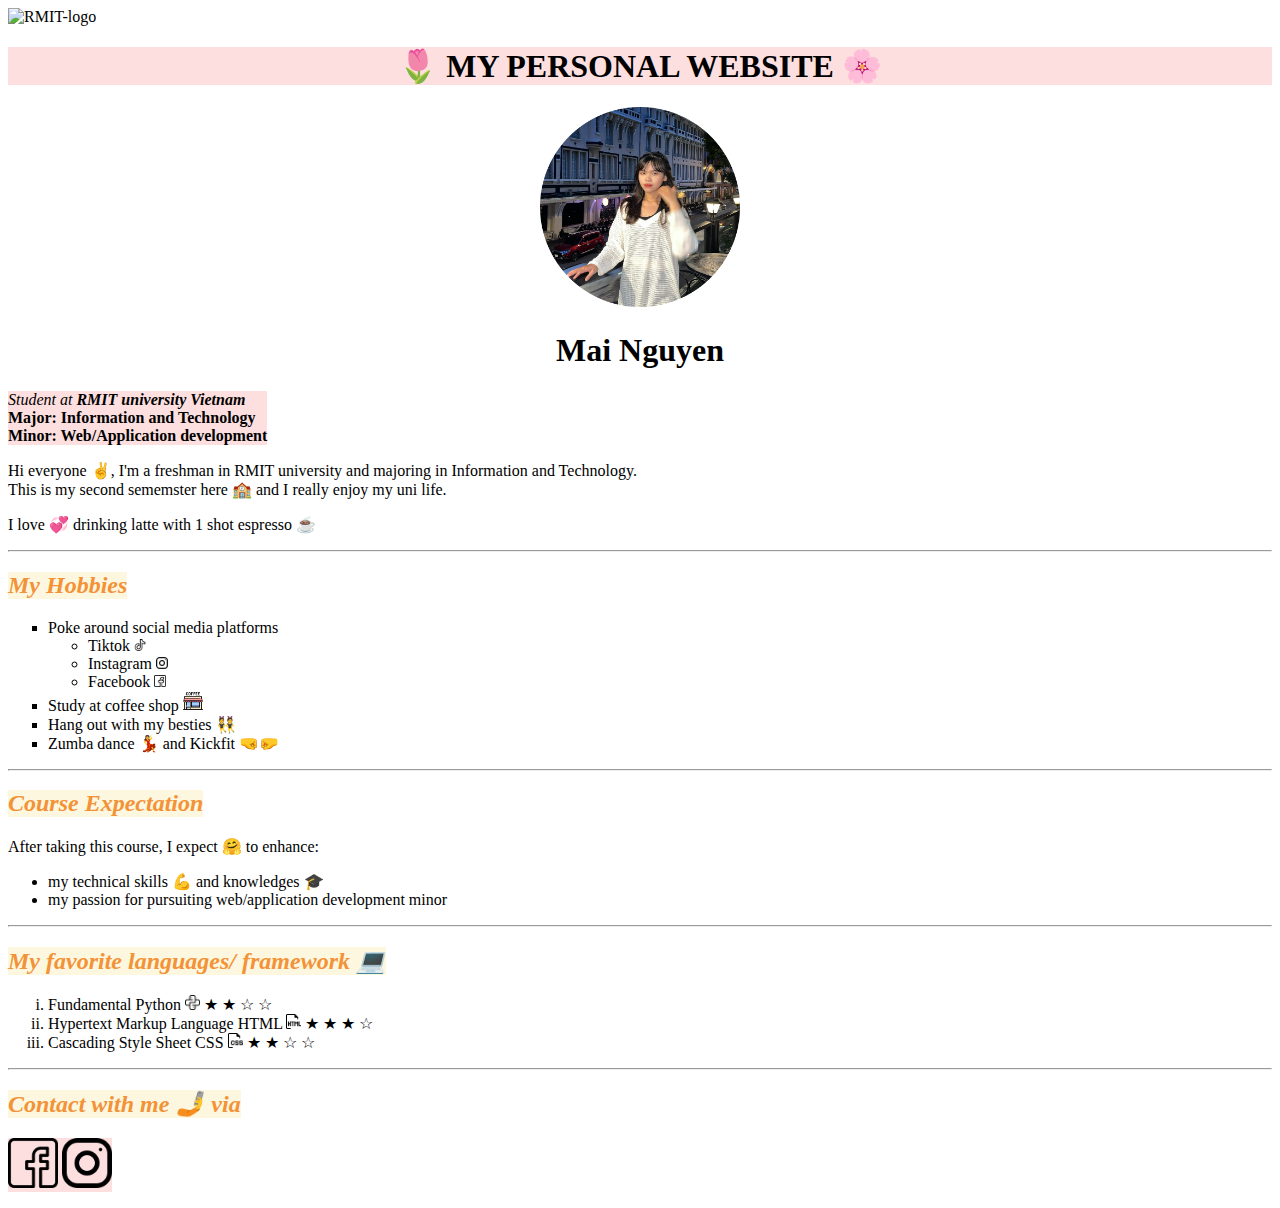
==== index.html @ b7da9e92 "Add files via upload" ====
<!DOCTYPE html>
<html lang="en">
<head>
    <meta charset="UTF-8">
    <title>Mai Resume</title>
</head>
<body>
    <!--This is the first exercise in lecture 1 - MAKE MY OWN PERSONAL WEBSITE UNSING ONLY HTML-->
    <img src="https://upload.wikimedia.org/wikipedia/commons/thumb/5/51/RMIT_University_Logo.svg/1280px-RMIT_University_Logo.svg.png" width="100px" alt="RMIT-logo">
    <h1 style="background-color: #fddfdf;"><center>🌷 MY PERSONAL WEBSITE 🌸</center></h1>
    <p>
    <center><img src="image/profile_ava-modified.png" alt=" Mai profile photo" width="200px"></center>
    </p>
    <h1><center>Mai Nguyen</center></h1>
    <p>
        <p style="background-color: #fddfdf; width: fit-content;"><em>Student at <strong>RMIT university Vietnam</strong></em><br>
            <strong>Major: Information and Technology</strong><br>
            <strong>Minor: Web/Application development</strong>
        </p>

        <p>Hi everyone &#9996, I'm a freshman in RMIT university and majoring in Information and Technology.<br>This is my second sememster here &#127979 and I really enjoy my uni life.</p>
        <p>I love &#128158 drinking latte with 1 shot espresso &#9749</p>
        <hr>
    </p>
    <h2 style="background-color: #fcf7de; width:fit-content; height: fit-content; color:#f39237;"><em>My Hobbies</em></h2>
    <ul type="square">
        <li>Poke around social media platforms
            <ul>
                <li>Tiktok <img src="image/tik-tok.png" width="12px"></li>
                <li>Instagram <img src="image/instagram.png" width="12px"></li>
                <li>Facebook <img src="image/facebook.png" width="12px"></li>
            </ul>
        </li>
        <li>Study at coffee shop <img src="image/coffee-shop.png" width="20px"></li>
        <li>Hang out with my besties &#128111</li>
        <li>Zumba dance &#128131 and Kickfit &#129308&#129307</li>
    </ul>
    <hr>
    <h2 style="background-color: #fcf7de; width:fit-content; height: fit-content; color:#f39237;"><em>Course Expectation</em></h2>
    <p>After taking this course, I expect 🤗 to enhance: 
        <ul type="disc">
            <li>my technical skills 💪 and knowledges 🎓</li>
            <li>my passion for pursuiting web/application development minor</li>
        </ul>
    </p>

    <hr>
    <h2 style="background-color: #fcf7de; width:fit-content; height: fit-content; color:#f39237;"><em>My favorite languages/ framework &#128187</em></h2>
    <ol type="i">
        <li>Fundamental Python <img src="image/python.png" width="15px"> &#9733 &#9733 &#9734 &#9734</li>
        <li>Hypertext Markup Language HTML <img src="image/html.png" width="15px">  &#9733 &#9733 &#9733 &#9734</li>
        <li>Cascading Style Sheet CSS <img src="image/css.png" width="15px"> &#9733 &#9733 &#9734 &#9734</li>
    </ol>
    <hr>
    <h2 style="background-color: #fcf7de; width:fit-content; height: fit-content; color:#f39237;"><em>Contact with me &#129331 via</em></h2>
    <p style="background-color: #fddfdf; width: fit-content; height: fit-content;" >
        <a href="https://www.facebook.com/ThannhMaii.Nguyenn/" target="_blank"> <!--target blank is used to open the URL in a new window-->
        <img src="image/facebook.png" alt="my fb account" width="50px"></a> <!--tag <a> can include tag <img>, reversed case is not available-->
        <a href="https://www.instagram.com/_.nnthmai._/" target="_blank">
            <img src="image/instagram.png" alt="my ig account" width="50px">
        </a>
    </p>
</body>
</html>
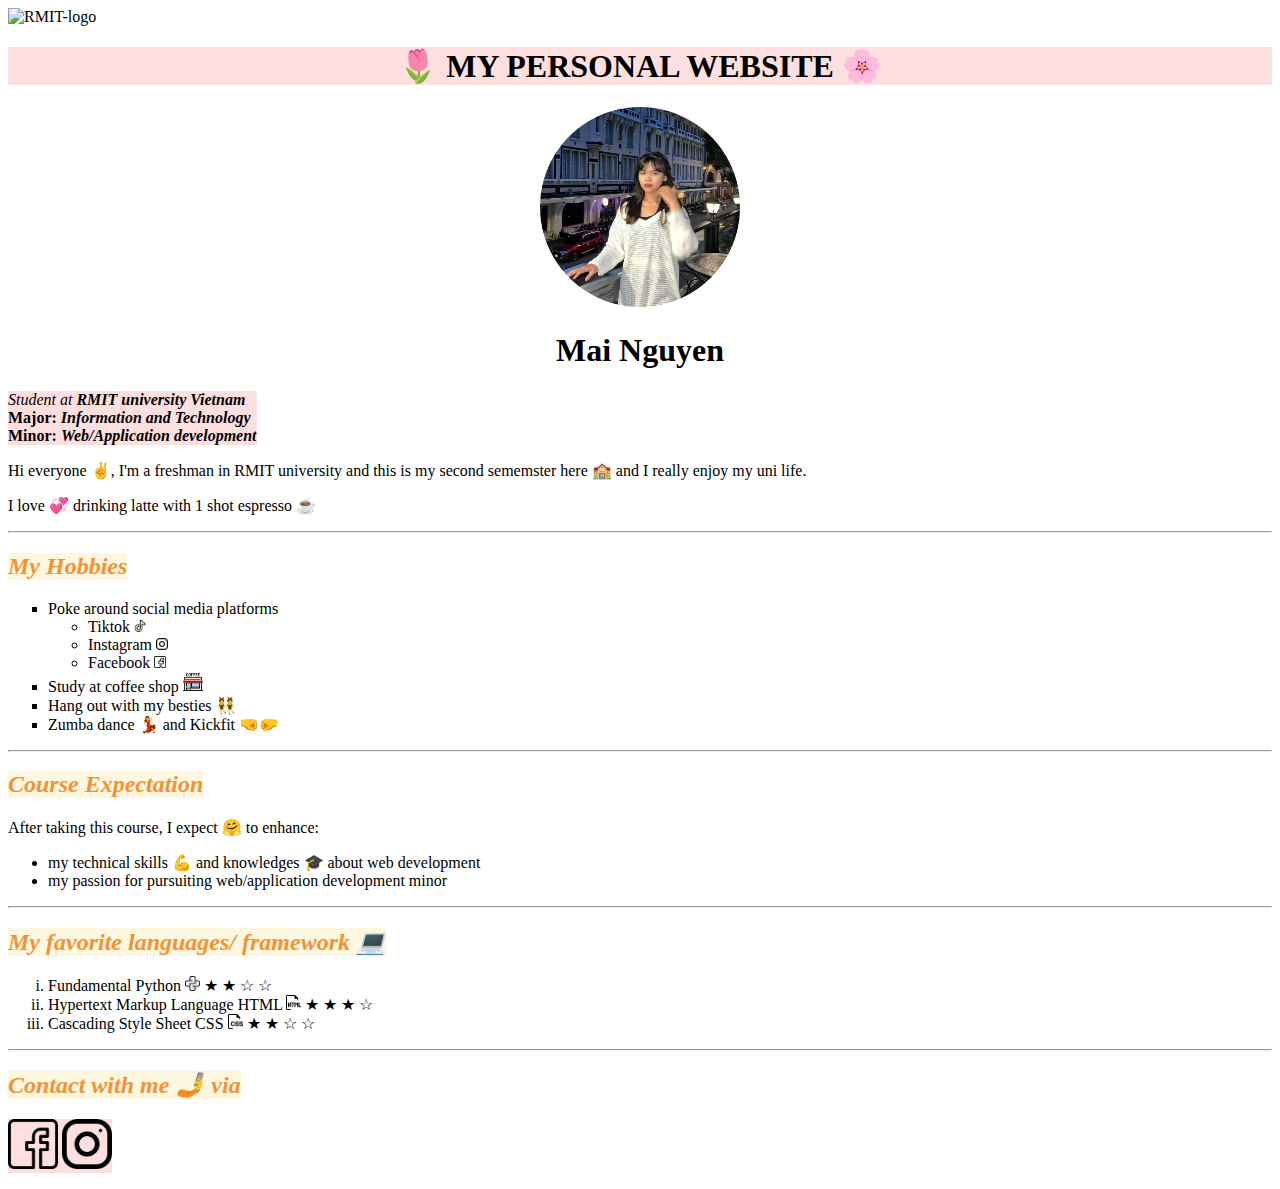
==== commit c4be6c3c: "Mai's changes" ====
--- a/index.html
+++ b/index.html
@@ -13,12 +13,13 @@
     </p>
     <h1><center>Mai Nguyen</center></h1>
     <p>
-        <p style="background-color: #fddfdf; width: fit-content;"><em>Student at <strong>RMIT university Vietnam</strong></em><br>
-            <strong>Major: Information and Technology</strong><br>
-            <strong>Minor: Web/Application development</strong>
+        <p style="background-color: #fddfdf; width: fit-content; height: fit-content;">
+            <em>Student at <strong>RMIT university Vietnam</strong></em><br>
+            <strong>Major: <em>Information and Technology</em></strong><br>
+            <strong>Minor: <em>Web/Application development</em></strong>
         </p>
 
-        <p>Hi everyone &#9996, I'm a freshman in RMIT university and majoring in Information and Technology.<br>This is my second sememster here &#127979 and I really enjoy my uni life.</p>
+        <p>Hi everyone &#9996, I'm a freshman in RMIT university and this is my second sememster here &#127979 and I really enjoy my uni life.</p>
         <p>I love &#128158 drinking latte with 1 shot espresso &#9749</p>
         <hr>
     </p>
@@ -39,7 +40,7 @@
     <h2 style="background-color: #fcf7de; width:fit-content; height: fit-content; color:#f39237;"><em>Course Expectation</em></h2>
     <p>After taking this course, I expect 🤗 to enhance: 
         <ul type="disc">
-            <li>my technical skills 💪 and knowledges 🎓</li>
+            <li>my technical skills 💪 and knowledges 🎓 about web development</li>
             <li>my passion for pursuiting web/application development minor</li>
         </ul>
     </p>
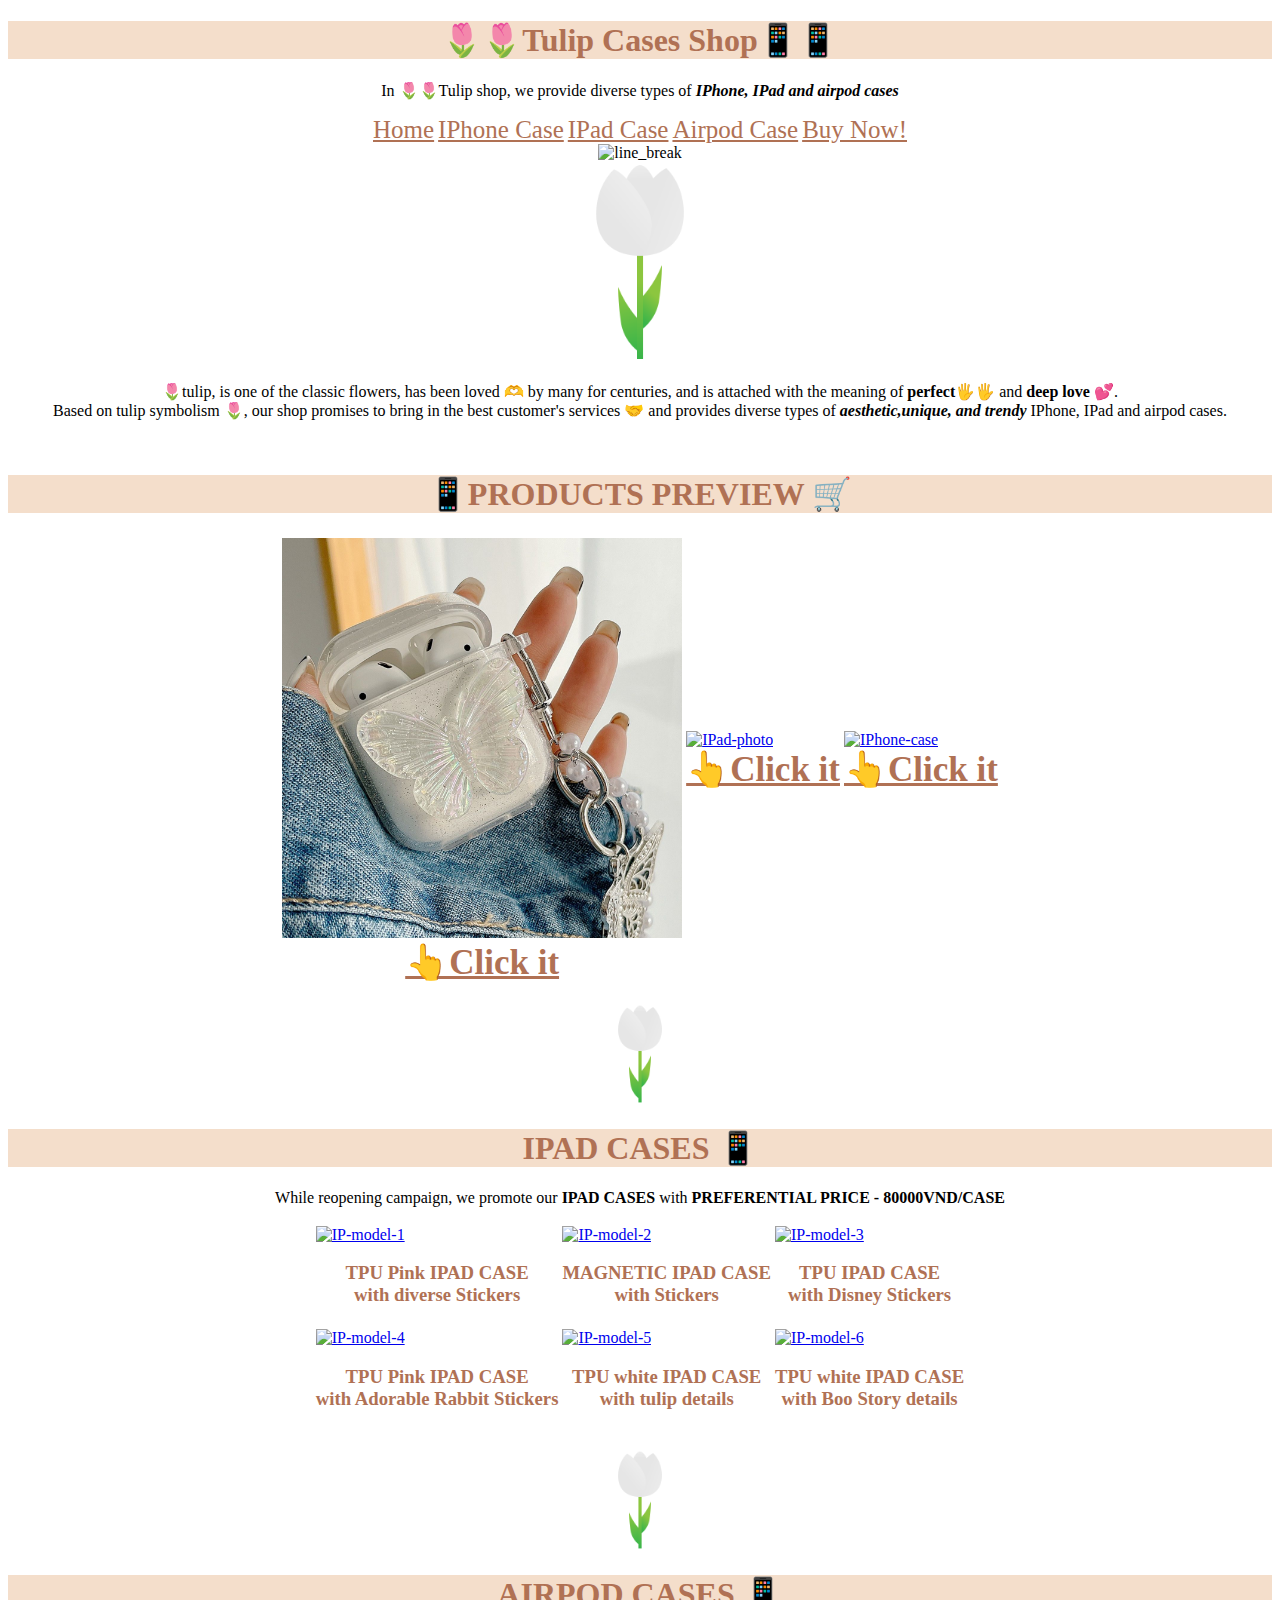
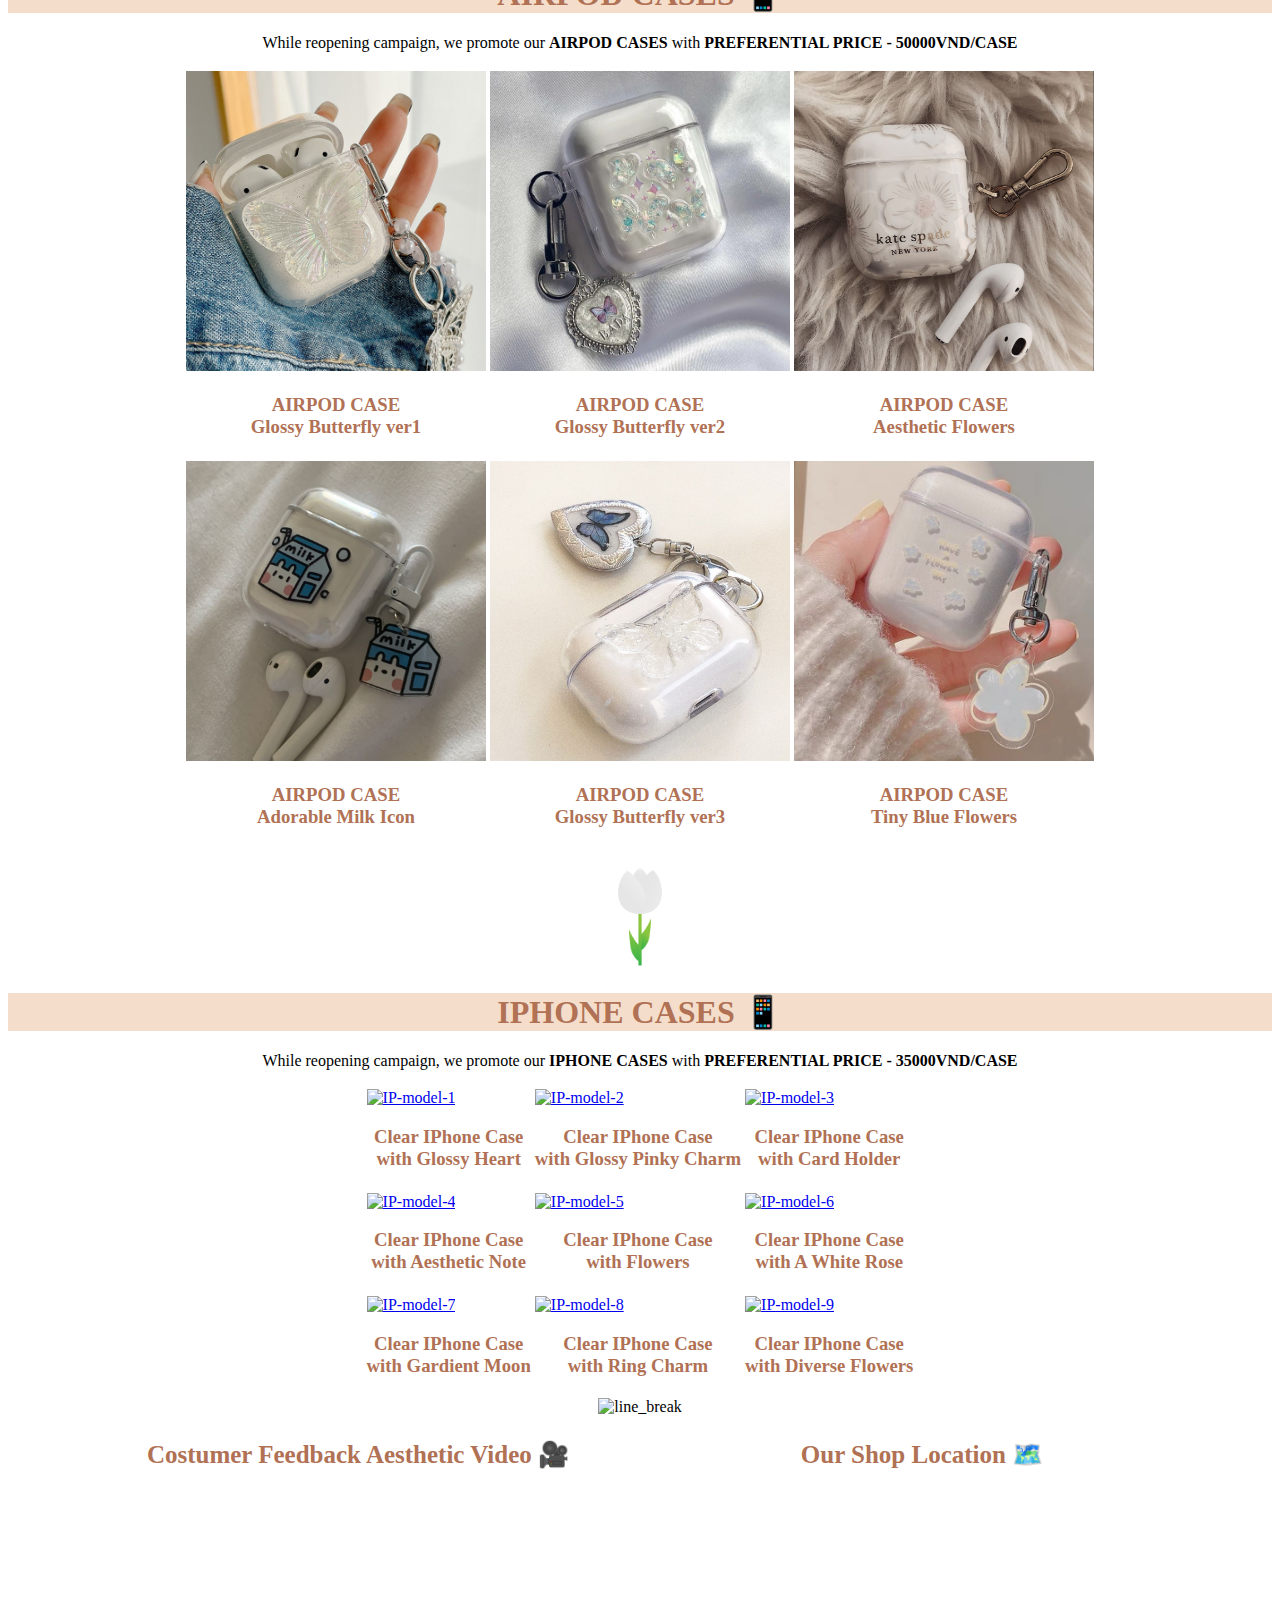
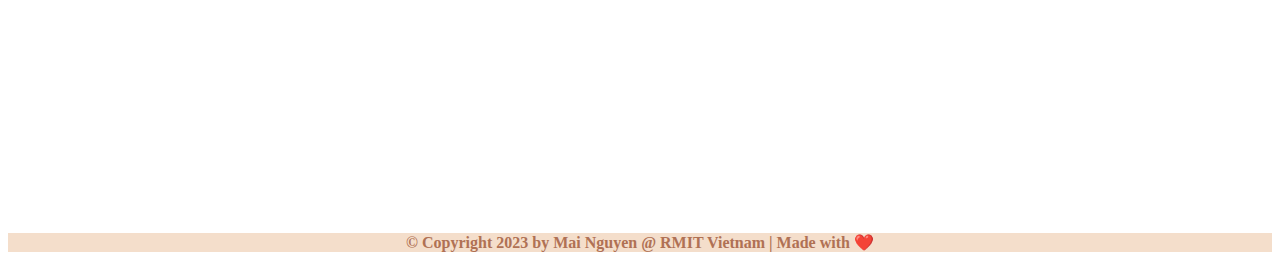
==== commit 575bb4af: "Add files via upload" ====
--- a/index.html
+++ b/index.html
@@ -2,64 +2,428 @@
 <html lang="en">
 <head>
     <meta charset="UTF-8">
-    <title>Mai Resume</title>
+    <title>Tulip Case Shop</title>
+    <!--favicon-->
+    <link rel="icon" href="image/flower (1).png" type="image/png">
 </head>
+<style></style>
+
 <body>
-    <!--This is the first exercise in lecture 1 - MAKE MY OWN PERSONAL WEBSITE UNSING ONLY HTML-->
-    <img src="https://upload.wikimedia.org/wikipedia/commons/thumb/5/51/RMIT_University_Logo.svg/1280px-RMIT_University_Logo.svg.png" width="100px" alt="RMIT-logo">
-    <h1 style="background-color: #fddfdf;"><center>🌷 MY PERSONAL WEBSITE 🌸</center></h1>
+    <!--Exercise 3: Create a Semantic HTML website-->
+    <!--Main header of the homepage -->
+    <center>
+    <header>
+        <h1 style="font-weight: bold; color:#b07154; background-color:	#f4decb; ">🌷🌷Tulip Cases Shop📱📱 </h1>
+        <p> <center>In 🌷🌷Tulip shop, we provide diverse types of <em><strong>IPhone, IPad and airpod cases</strong></em></center><p>
+    </header>
+        <!--The homepage navigation bar-->
+    <nav>
+        <div>
+            <a href="index.html"        style="font-size: 25px; color: #b07154">Home</a>
+            <a href="#IPhone case-list" style="font-size: 25px; color: #b07154">IPhone Case</a>
+            <a href="#ipad case-list"   style="font-size: 25px; color: #b07154">IPad Case</a>
+            <a href="#airpod case-list" style="font-size: 25px; color: #b07154">Airpod Case</a>
+            <a href="#item-list"        style="font-size: 25px; color: #b07154">Buy Now!</a>
+        </div>
+    </nav>
+    <img src="https://cdn130.picsart.com/287810808007211.png" alt="line_break" width="100px">
+    <section>
+        <img class="logo" src="image/flower (1).png" alt="logo-image" width="200px">
+    </section>
     <p>
-    <center><img src="image/profile_ava-modified.png" alt=" Mai profile photo" width="200px"></center>
+        🌷tulip, is one of the classic flowers, has been loved 🫶 by many for centuries, and is attached with the meaning of <strong>perfect🖐🖐</strong> and <strong>deep love 💕</strong>. <br>Based on tulip symbolism 🌷, our shop promises to bring in the best customer's services 🤝 and provides diverse types of <strong><em>aesthetic,unique, and trendy</em></strong> IPhone, IPad and airpod cases. 
     </p>
-    <h1><center>Mai Nguyen</center></h1>
-    <p>
-        <p style="background-color: #fddfdf; width: fit-content; height: fit-content;">
-            <em>Student at <strong>RMIT university Vietnam</strong></em><br>
-            <strong>Major: <em>Information and Technology</em></strong><br>
-            <strong>Minor: <em>Web/Application development</em></strong>
-        </p>
+    </section>
+    <br>
+    <!--Main Body Section-->
+    <main>
+        <!--First section-->
+        <section>
+            <h1 style="font-weight: bold; color:#b07154; background-color:	#f4decb;">📱PRODUCTS PREVIEW 🛒 </h1>
+            <div>
+                <table id="item-list">
+                    <div>
+                        <tbody>
+                            <tr>
+                                <td>
+                                    <div>
+                                        <a href="#airpod case-list">
+                                        <img src="image/ap1.jpg" alt="airpod-photo" width="400px" height="400px" style="object-fit: cover;">
+                                        </a>
+                                    </div>
+                                    <div>
+                                        <center>
+                                            <strong><a href="#airpod case-list" style="font-size: 35px; color: #b07154"> 👆Click it </a></strong>
+                                            
+                                        </center>
+                                    </div>
+                                </td>
+                                <td>
+                                    <div>
+                                        <a href="#ipad case-list">
+                                            <img src="image/IPad1.jpg" alt="IPad-photo" width="400px" height="400px" style="object-fit: cover;">
+                                        </a>
+                                    </div>
+                                    <div>
+                                        <center>
+                                            <strong><a href="#ipad case-list" style="font-size: 35px; color: #b07154"> 👆Click it </a></strong>
+                                        </center>
+                                    </div>
+                                </td>
+                                <td>
+                                    <div>
+                                        <a href="#IPhone case-list">
+                                            <img src="image/IP1.jpg" alt="IPhone-case" width="400px" height="400px" style="object-fit: cover;">
+                                        </a>
+                                    </div>
+                                    <div>
+                                        <center>
+                                            <strong><a href="#IPhone case-list" style="font-size: 35px; color: #b07154"> 👆Click it </a></strong>
+                                        </center>
+                                    </div>                                      
+                                </td>
+                            </tr>
+                        </tbody>
+                    </div>                        
+                </table>
+            </div>
+        </section>
+        <br>
+        <img class="logo" src="image/flower (1).png" alt="logo-image" width="100px">
+        <br>
+        <section>
+            <h1 style="font-weight: bold; color:#b07154; background-color:	#f4decb;"> IPAD CASES 📱 </h1>
+            <p>While reopening campaign, we promote our <strong>IPAD CASES</strong> with <strong>PREFERENTIAL PRICE - 80000VND/CASE</strong></p>
+            <div>
+                <table id="ipad case-list">
+                    <tbody>
+                        <tr>
+                            <td>
+                                <div>
+                                    <a href="buynow.html" target="_blank">
+                                        <img src="image/IPad1.jpg" alt="IP-model-1" width="300px" height="300px" style="object-fit: cover;">
+                                    </a>
+                                </div>
+                                <div>
+                                    <center>
+                                        <h3 style="color:#b07154 ;">TPU Pink IPAD CASE<br>with diverse Stickers</h3>
+                                    </center>
+                                </div>
+                            </td>
+                            <td>
+                                <div>
+                                    <a href="buynow.html" target="_blank">
+                                        <img src="image/IPad2.jpg" alt="IP-model-2" width="300px" height="300px" style="object-fit: cover;">
+                                    </a>
+                                </div>
+                                <div>
+                                    <center>
+                                        <h3 style="color:#b07154 ;">MAGNETIC IPAD CASE<br>with Stickers</h3>
+                                    </center>
+                                </div>
+                            </td>
+                            <td>
+                                <div>
+                                    <a href="buynow.html" target="_blank">
+                                        <img src="image/IPad3.jpg" alt="IP-model-3" width="300px" height="300px" style="object-fit: cover;">
+                                    </a>
+                                </div>
+                                <div>
+                                    <center>
+                                        <h3 style="color:#b07154 ;">TPU IPAD CASE<br>with Disney Stickers</h3>
+                                    </center>
+                                </div>
+                            </td>
+                        </tr>
+                        <tr>
+                            <td>
+                                <div>
+                                    <a href="buynow.html" target="_blank">
+                                        <img src="image/IPad4.jpg" alt="IP-model-4" width="300px" height="300px" style="object-fit: cover;">
+                                    </a>
+                                </div>
+                                <div>
+                                    <center>
+                                        <h3 style="color:#b07154 ;">TPU Pink IPAD CASE<br>with Adorable Rabbit Stickers</h3>
+                                    </center>
+                                </div>
+                            </td>
+                            <td>
+                                <div>
+                                    <a href="buynow.html" target="_blank">
+                                        <img src="image/IPad5.jpg" alt="IP-model-5" width="300px" height="300px" style="object-fit: cover;">
+                                    </a>
+                                </div>
+                                <div>
+                                    <center>
+                                        <h3 style="color:#b07154 ;">TPU white IPAD CASE<br>with tulip details</h3>
+                                    </center>
+                                </div>
+                            </td>
+                            <td>
+                                <div>
+                                    <a href="buynow.html" target="_blank">
+                                        <img src="image/IPad6.jpg" alt="IP-model-6" width="300px" height="300px" style="object-fit: cover;">
+                                    </a>
+                                </div>
+                                <div>
+                                    <center>
+                                        <h3 style="color:#b07154 ;">TPU white IPAD CASE<br>with Boo Story details</h3>
+                                    </center>
+                                </div>
+                            </td>
+                        </tr>
+                </table>
+            </div>
+        </section>
+        <br>
+        <img class="logo" src="image/flower (1).png" alt="logo-image" width="100px">
+        <br>
+        <section>
+            <h1 style="font-weight: bold; color:#b07154; background-color:	#f4decb;"> AIRPOD CASES 📱 </h1>
+            <p>While reopening campaign, we promote our <strong>AIRPOD CASES</strong> with <strong>PREFERENTIAL PRICE - 50000VND/CASE</strong></p>
+            <div>
+                <table id="airpod case-list">
+                    <tbody>
+                        <tr>
+                            <td>
+                                <div>
+                                    <a href="buynow.html" target="_blank">
+                                        <img src="image/ap1.jpg" alt="ap-model-1" width="300px" height="300px" style="object-fit: cover;">
+                                    </a>
+                                </div>
+                                <div>
+                                    <center>
+                                        <h3 style="color:#b07154 ;">AIRPOD CASE<br>Glossy Butterfly ver1</h3>
+                                    </center>
+                                </div>
+                            </td>
+                            <td>
+                                <div>
+                                    <a href="buynow.html" target="_blank">
+                                        <img src="image/ap7.jpg" alt="ap-model-2" width="300px" height="300px" style="object-fit: cover;">
+                                    </a>
+                                </div>
+                                <div>
+                                    <center>
+                                        <h3 style="color:#b07154 ;">AIRPOD CASE<br>Glossy Butterfly ver2</h3>
+                                    </center>
+                                </div>
+                            </td>
+                            <td>
+                                <div>
+                                    <a href="buynow.html" target="_blank">
+                                        <img src="image/ap3.jpg" alt="ap-model-3" width="300px" height="300px" style="object-fit: cover;">
+                                    </a>
+                                </div>
+                                <div>
+                                    <center>
+                                        <h3 style="color:#b07154 ;">AIRPOD CASE<br>Aesthetic Flowers</h3>
+                                    </center>
+                                </div>
+                            </td>
+                        </tr>
+                        <tr>
+                            <td>
+                                <div>
+                                    <a href="buynow.html" target="_blank">
+                                        <img src="image/ap4.jpg" alt="ap-model-4" width="300px" height="300px" style="object-fit: cover;">
+                                    </a>
+                                </div>
+                                <div>
+                                    <center>
+                                        <h3 style="color:#b07154 ;">AIRPOD CASE<br> Adorable Milk Icon</h3>
+                                    </center>
+                                </div>
+                            </td>
+                            <td>
+                                <div>
+                                    <a href="buynow.html" target="_blank">
+                                        <img src="image/ap5.jpg" alt="ap-model-5" width="300px" height="300px" style="object-fit: cover;">
+                                    </a>
+                                </div>
+                                <div>
+                                    <center>
+                                        <h3 style="color:#b07154 ;">AIRPOD CASE<br>Glossy Butterfly ver3</h3>
+                                    </center>
+                                </div>
+                            </td>
+                            <td>
+                                <div>
+                                    <a href="buynow.html" target="_blank">
+                                        <img src="image/ap6.jpg" alt="ap-model-6" width="300px" height="300px" style="object-fit: cover;">
+                                    </a>
+                                </div>
+                                <div>
+                                    <center>
+                                        <h3 style="color:#b07154 ;">AIRPOD CASE<br>Tiny Blue Flowers</h3>
+                                    </center>
+                                </div>
+                            </td>
+                        </tr>
+                </table>
+            </div>
+        </section>
+        <br>
+        <img class="logo" src="image/flower (1).png" alt="logo-image" width="100px">
+        <br>
+        <section>
+            <h1 style="font-weight: bold; color:#b07154; background-color:	#f4decb;"> IPHONE CASES 📱 </h1>
+            <p>While reopening campaign, we promote our <strong>IPHONE CASES</strong> with <strong>PREFERENTIAL PRICE - 35000VND/CASE</strong></p>
+            <div>
+                <table id="IPhone case-list">
+                    <tbody>
+                        <tr>
+                            <td>
+                                <div>
+                                    <a href="buynow.html" target="_blank">
+                                        <img src="image/IP1.jpg" alt="IP-model-1" width="300px" height="300px" style="object-fit: cover;">
+                                    </a>
+                                </div>
+                                <div>
+                                    <center>
+                                        <h3 style="color:#b07154 ;">Clear IPhone Case <br>with Glossy Heart</h3>
+                                    </center>
+                                </div>
+                            </td>
+                            <td>
+                                <div>
+                                    <a href="buynow.html" target="_blank">
+                                        <img src="image/IP2.jpg" alt="IP-model-2" width="300px" height="300px" style="object-fit: cover;">
+                                    </a>
+                                </div>
+                                <div>
+                                    <center>
+                                        <h3 style="color:#b07154 ;">Clear IPhone Case <br>with Glossy Pinky Charm</h3>
+                                    </center>
+                                </div>
+                            </td>
+                            <td>
+                                <div>
+                                    <a href="buynow.html" target="_blank">
+                                        <img src="image/IP3.jpg" alt="IP-model-3" width="300px" height="300px" style="object-fit: cover;">
+                                    </a>
+                                </div>
+                                <div>
+                                    <center>
+                                        <h3 style="color:#b07154 ;">Clear IPhone Case <br>with Card Holder</h3>
+                                    </center>
+                                </div>
+                            </td>
+                        </tr>
+                        <tr>
+                            <td>
+                                <div>
+                                    <a href="buynow.html" target="_blank">
+                                        <img src="image/IP4.jpg" alt="IP-model-4" width="300px" height="300px" style="object-fit: cover;">
+                                    </a>
+                                </div>
+                                <div>
+                                    <center>
+                                        <h3 style="color:#b07154 ;">Clear IPhone Case <br>with Aesthetic Note</h3>
+                                    </center>
+                                </div>
+                            </td>
+                            <td>
+                                <div>
+                                    <a href="buynow.html" target="_blank">
+                                        <img src="image/IP5.jpg" alt="IP-model-5" width="300px" height="300px" style="object-fit: cover;">
+                                    </a>
+                                </div>
+                                <div>
+                                    <center>
+                                        <h3 style="color:#b07154 ;">Clear IPhone Case <br>with Flowers</h3>
+                                    </center>
+                                </div>
+                            </td>
+                            <td>
+                                <div>
+                                    <a href="buynow.html" target="_blank">
+                                        <img src="image/IP6.jpg" alt="IP-model-6" width="300px" height="300px" style="object-fit: cover;">
+                                    </a>
+                                </div>
+                                <div>
+                                    <center>
+                                        <h3 style="color:#b07154 ;">Clear IPhone Case <br>with A White Rose</h3>
+                                    </center>
+                                </div>
+                            </td>
+                        </tr>
+                        <tr>
+                            <td>
+                                <div>
+                                    <a href="buynow.html" target="_blank">
+                                        <img src="image/IP7.jpg" alt="IP-model-7" width="300px" height="300px" style="object-fit: cover;">
+                                    </a>
+                                </div>
+                                <div>
+                                    <center>
+                                        <h3 style="color:#b07154 ;">Clear IPhone Case <br>with Gardient Moon</h3>
+                                    </center>
+                                </div>
+                            </td>
+                            <td>
+                                <div>
+                                    <a href="buynow.html" target="_blank">
+                                        <img src="image/IP8.jpg" alt="IP-model-8" width="300px" height="300px" style="object-fit: cover;">
+                                    </a>
+                                </div>
+                                <div>
+                                    <center>
+                                        <h3 style="color:#b07154 ;">Clear IPhone Case <br>with Ring Charm</h3>
+                                    </center>
+                                </div>
+                            </td>
+                            <td>
+                                <div>
+                                    <a href="buynow.html" target="_blank">
+                                        <img src="image/IP9.jpg" alt="IP-model-9" width="300px" height="300px" style="object-fit: cover;">
+                                    </a>
+                                </div>
+                                <div>
+                                    <center>
+                                        <h3 style="color:#b07154 ;">Clear IPhone Case <br>with Diverse Flowers</h3>
+                                    </center>
+                                </div>
+                            </td>
+                        </tr>
+                    </tbody>
+                </table>
+            </div>
+        </section>
+        <img src="https://cdn130.picsart.com/287810808007211.png" alt="line_break" width="100px">
+        <!--Second Body Section-->
+        <section>
+            <div>
+                <table>
+                    <tbody>
+                        <div>
+                            <tr>
+                                <td>
+                                    <center>
+                                        <h2 style="font-size: 25px; color: #b07154">Costumer Feedback Aesthetic Video 🎥</h2>
+                                        <iframe width="560" height="315" src="https://www.youtube.com/embed/tsqFG_S0qhc" title="YouTube video player" frameborder="0" allow="accelerometer; autoplay; clIPboard-write; encrypted-media; gyroscope; picture-in-picture; web-share" allowfullscreen></iframe>
+                                    </center>
+                                </td>
+                                <td>
+                                    <center>
+                                        <h2 style="font-size: 25px; color: #b07154">Our Shop Location 🗺️</h2>
+                                        <iframe src="https://www.google.com/maps/embed?pb=!1m18!1m12!1m3!1d3920.071655341023!2d106.69357801480852!3d10.728956763001875!2m3!1f0!2f0!3f0!3m2!1i1024!2i768!4f13.1!3m3!1m2!1s0x31752fbea5fe3db1%3A0xfae94aca5709003f!2sRMIT%20University%20Vietnam%20-%20Saigon%20South%20campus!5e0!3m2!1sen!2s!4v1678952118087!5m2!1sen!2s" width="560" height="315" style="border:0;" allowfullscreen="" loading="lazy" referrerpolicy="no-referrer-when-downgrade"></iframe>
+                                    </center>
+                                </td>
+                            </tr>
+                        </div>
+                    </tbody>
+                </table>
+            </div>
+        </section>
+    </main>
+    <!--Footer area-->
+    <footer>
+        <h4 style="font-weight: bold; color:#b07154; background-color:	#f4decb;">© Copyright 2023 by Mai Nguyen @ RMIT Vietnam | Made with ❤️</h4>
+    </footer>
+    </center>
 
-        <p>Hi everyone &#9996, I'm a freshman in RMIT university and this is my second sememster here &#127979 and I really enjoy my uni life.</p>
-        <p>I love &#128158 drinking latte with 1 shot espresso &#9749</p>
-        <hr>
-    </p>
-    <h2 style="background-color: #fcf7de; width:fit-content; height: fit-content; color:#f39237;"><em>My Hobbies</em></h2>
-    <ul type="square">
-        <li>Poke around social media platforms
-            <ul>
-                <li>Tiktok <img src="image/tik-tok.png" width="12px"></li>
-                <li>Instagram <img src="image/instagram.png" width="12px"></li>
-                <li>Facebook <img src="image/facebook.png" width="12px"></li>
-            </ul>
-        </li>
-        <li>Study at coffee shop <img src="image/coffee-shop.png" width="20px"></li>
-        <li>Hang out with my besties &#128111</li>
-        <li>Zumba dance &#128131 and Kickfit &#129308&#129307</li>
-    </ul>
-    <hr>
-    <h2 style="background-color: #fcf7de; width:fit-content; height: fit-content; color:#f39237;"><em>Course Expectation</em></h2>
-    <p>After taking this course, I expect 🤗 to enhance: 
-        <ul type="disc">
-            <li>my technical skills 💪 and knowledges 🎓 about web development</li>
-            <li>my passion for pursuiting web/application development minor</li>
-        </ul>
-    </p>
 
-    <hr>
-    <h2 style="background-color: #fcf7de; width:fit-content; height: fit-content; color:#f39237;"><em>My favorite languages/ framework &#128187</em></h2>
-    <ol type="i">
-        <li>Fundamental Python <img src="image/python.png" width="15px"> &#9733 &#9733 &#9734 &#9734</li>
-        <li>Hypertext Markup Language HTML <img src="image/html.png" width="15px">  &#9733 &#9733 &#9733 &#9734</li>
-        <li>Cascading Style Sheet CSS <img src="image/css.png" width="15px"> &#9733 &#9733 &#9734 &#9734</li>
-    </ol>
-    <hr>
-    <h2 style="background-color: #fcf7de; width:fit-content; height: fit-content; color:#f39237;"><em>Contact with me &#129331 via</em></h2>
-    <p style="background-color: #fddfdf; width: fit-content; height: fit-content;" >
-        <a href="https://www.facebook.com/ThannhMaii.Nguyenn/" target="_blank"> <!--target blank is used to open the URL in a new window-->
-        <img src="image/facebook.png" alt="my fb account" width="50px"></a> <!--tag <a> can include tag <img>, reversed case is not available-->
-        <a href="https://www.instagram.com/_.nnthmai._/" target="_blank">
-            <img src="image/instagram.png" alt="my ig account" width="50px">
-        </a>
-    </p>
 </body>
 </html>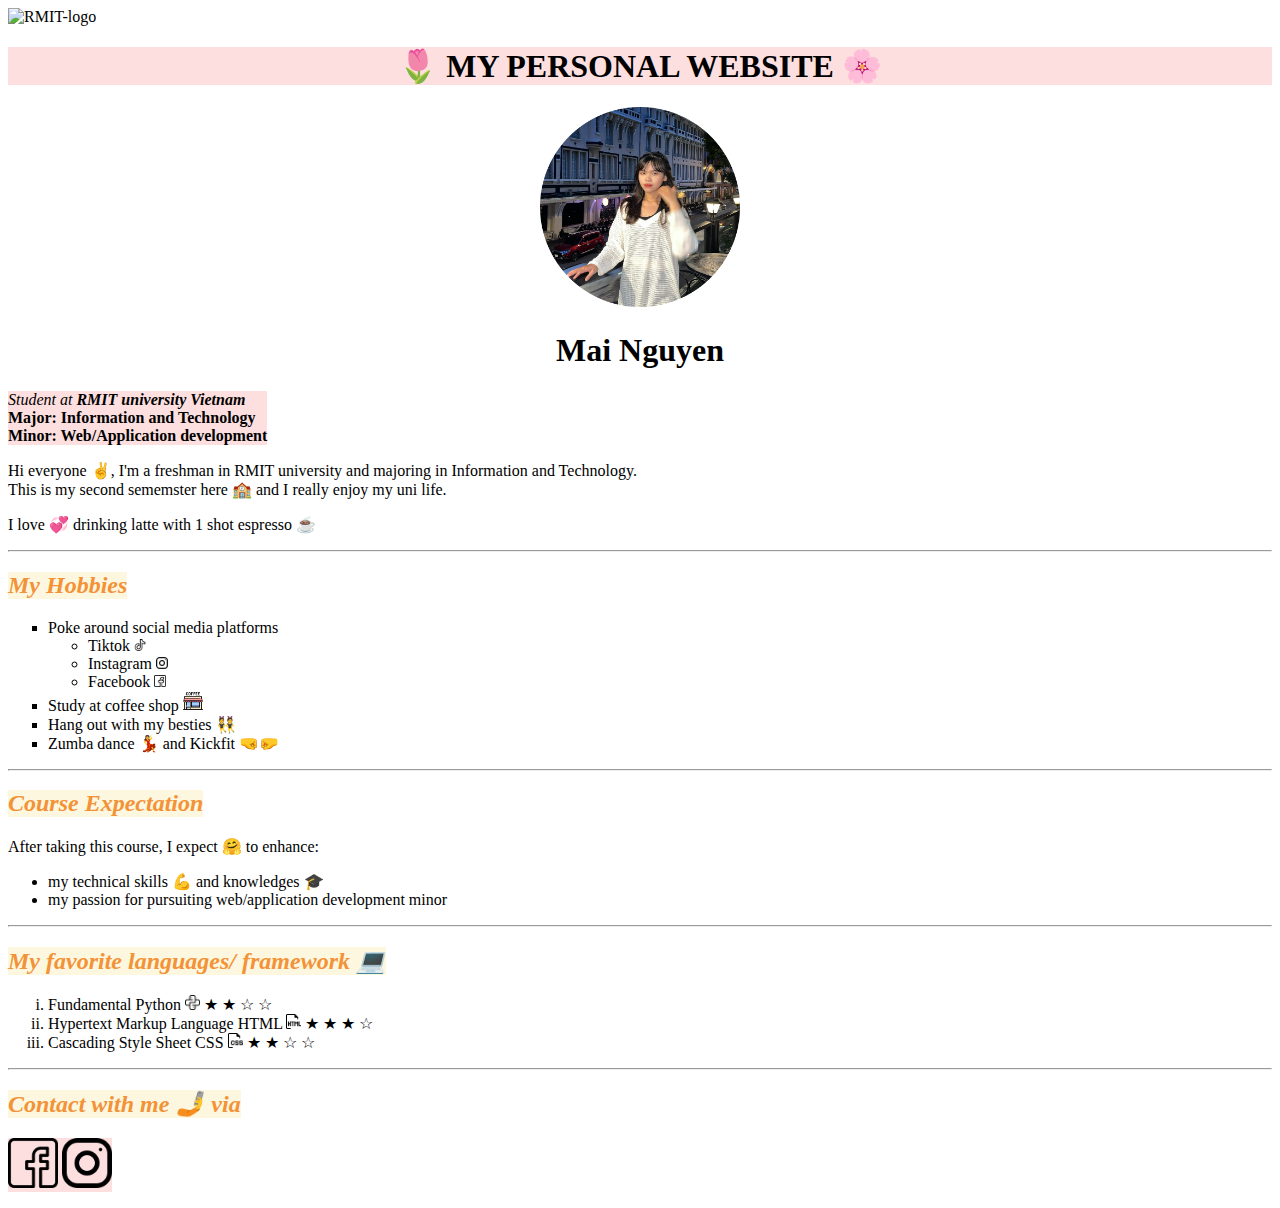
==== commit 1b2c3f7a: "Add files via upload" ====
--- a/index.html
+++ b/index.html
@@ -2,428 +2,63 @@
 <html lang="en">
 <head>
     <meta charset="UTF-8">
-    <title>Tulip Case Shop</title>
-    <!--favicon-->
-    <link rel="icon" href="image/flower (1).png" type="image/png">
+    <title>Mai Resume</title>
 </head>
-<style></style>
+<body>
+    <!--This is the first exercise in lecture 1 - MAKE MY OWN PERSONAL WEBSITE UNSING ONLY HTML-->
+    <img src="https://upload.wikimedia.org/wikipedia/commons/thumb/5/51/RMIT_University_Logo.svg/1280px-RMIT_University_Logo.svg.png" width="100px" alt="RMIT-logo">
+    <h1 style="background-color: #fddfdf;"><center>🌷 MY PERSONAL WEBSITE 🌸</center></h1>
+    <p>
+    <center><img src="image/profile_ava-modified.png" alt=" Mai profile photo" width="200px"></center>
+    </p>
+    <h1><center>Mai Nguyen</center></h1>
+    <p>
+        <p style="background-color: #fddfdf; width: fit-content;"><em>Student at <strong>RMIT university Vietnam</strong></em><br>
+            <strong>Major: Information and Technology</strong><br>
+            <strong>Minor: Web/Application development</strong>
+        </p>
 
-<body>
-    <!--Exercise 3: Create a Semantic HTML website-->
-    <!--Main header of the homepage -->
-    <center>
-    <header>
-        <h1 style="font-weight: bold; color:#b07154; background-color:	#f4decb; ">🌷🌷Tulip Cases Shop📱📱 </h1>
-        <p> <center>In 🌷🌷Tulip shop, we provide diverse types of <em><strong>IPhone, IPad and airpod cases</strong></em></center><p>
-    </header>
-        <!--The homepage navigation bar-->
-    <nav>
-        <div>
-            <a href="index.html"        style="font-size: 25px; color: #b07154">Home</a>
-            <a href="#IPhone case-list" style="font-size: 25px; color: #b07154">IPhone Case</a>
-            <a href="#ipad case-list"   style="font-size: 25px; color: #b07154">IPad Case</a>
-            <a href="#airpod case-list" style="font-size: 25px; color: #b07154">Airpod Case</a>
-            <a href="#item-list"        style="font-size: 25px; color: #b07154">Buy Now!</a>
-        </div>
-    </nav>
-    <img src="https://cdn130.picsart.com/287810808007211.png" alt="line_break" width="100px">
-    <section>
-        <img class="logo" src="image/flower (1).png" alt="logo-image" width="200px">
-    </section>
-    <p>
-        🌷tulip, is one of the classic flowers, has been loved 🫶 by many for centuries, and is attached with the meaning of <strong>perfect🖐🖐</strong> and <strong>deep love 💕</strong>. <br>Based on tulip symbolism 🌷, our shop promises to bring in the best customer's services 🤝 and provides diverse types of <strong><em>aesthetic,unique, and trendy</em></strong> IPhone, IPad and airpod cases. 
+        <p>Hi everyone &#9996, I'm a freshman in RMIT university and majoring in Information and Technology.<br>This is my second sememster here &#127979 and I really enjoy my uni life.</p>
+        <p>I love &#128158 drinking latte with 1 shot espresso &#9749</p>
+        <hr>
     </p>
-    </section>
-    <br>
-    <!--Main Body Section-->
-    <main>
-        <!--First section-->
-        <section>
-            <h1 style="font-weight: bold; color:#b07154; background-color:	#f4decb;">📱PRODUCTS PREVIEW 🛒 </h1>
-            <div>
-                <table id="item-list">
-                    <div>
-                        <tbody>
-                            <tr>
-                                <td>
-                                    <div>
-                                        <a href="#airpod case-list">
-                                        <img src="image/ap1.jpg" alt="airpod-photo" width="400px" height="400px" style="object-fit: cover;">
-                                        </a>
-                                    </div>
-                                    <div>
-                                        <center>
-                                            <strong><a href="#airpod case-list" style="font-size: 35px; color: #b07154"> 👆Click it </a></strong>
-                                            
-                                        </center>
-                                    </div>
-                                </td>
-                                <td>
-                                    <div>
-                                        <a href="#ipad case-list">
-                                            <img src="image/IPad1.jpg" alt="IPad-photo" width="400px" height="400px" style="object-fit: cover;">
-                                        </a>
-                                    </div>
-                                    <div>
-                                        <center>
-                                            <strong><a href="#ipad case-list" style="font-size: 35px; color: #b07154"> 👆Click it </a></strong>
-                                        </center>
-                                    </div>
-                                </td>
-                                <td>
-                                    <div>
-                                        <a href="#IPhone case-list">
-                                            <img src="image/IP1.jpg" alt="IPhone-case" width="400px" height="400px" style="object-fit: cover;">
-                                        </a>
-                                    </div>
-                                    <div>
-                                        <center>
-                                            <strong><a href="#IPhone case-list" style="font-size: 35px; color: #b07154"> 👆Click it </a></strong>
-                                        </center>
-                                    </div>                                      
-                                </td>
-                            </tr>
-                        </tbody>
-                    </div>                        
-                </table>
-            </div>
-        </section>
-        <br>
-        <img class="logo" src="image/flower (1).png" alt="logo-image" width="100px">
-        <br>
-        <section>
-            <h1 style="font-weight: bold; color:#b07154; background-color:	#f4decb;"> IPAD CASES 📱 </h1>
-            <p>While reopening campaign, we promote our <strong>IPAD CASES</strong> with <strong>PREFERENTIAL PRICE - 80000VND/CASE</strong></p>
-            <div>
-                <table id="ipad case-list">
-                    <tbody>
-                        <tr>
-                            <td>
-                                <div>
-                                    <a href="buynow.html" target="_blank">
-                                        <img src="image/IPad1.jpg" alt="IP-model-1" width="300px" height="300px" style="object-fit: cover;">
-                                    </a>
-                                </div>
-                                <div>
-                                    <center>
-                                        <h3 style="color:#b07154 ;">TPU Pink IPAD CASE<br>with diverse Stickers</h3>
-                                    </center>
-                                </div>
-                            </td>
-                            <td>
-                                <div>
-                                    <a href="buynow.html" target="_blank">
-                                        <img src="image/IPad2.jpg" alt="IP-model-2" width="300px" height="300px" style="object-fit: cover;">
-                                    </a>
-                                </div>
-                                <div>
-                                    <center>
-                                        <h3 style="color:#b07154 ;">MAGNETIC IPAD CASE<br>with Stickers</h3>
-                                    </center>
-                                </div>
-                            </td>
-                            <td>
-                                <div>
-                                    <a href="buynow.html" target="_blank">
-                                        <img src="image/IPad3.jpg" alt="IP-model-3" width="300px" height="300px" style="object-fit: cover;">
-                                    </a>
-                                </div>
-                                <div>
-                                    <center>
-                                        <h3 style="color:#b07154 ;">TPU IPAD CASE<br>with Disney Stickers</h3>
-                                    </center>
-                                </div>
-                            </td>
-                        </tr>
-                        <tr>
-                            <td>
-                                <div>
-                                    <a href="buynow.html" target="_blank">
-                                        <img src="image/IPad4.jpg" alt="IP-model-4" width="300px" height="300px" style="object-fit: cover;">
-                                    </a>
-                                </div>
-                                <div>
-                                    <center>
-                                        <h3 style="color:#b07154 ;">TPU Pink IPAD CASE<br>with Adorable Rabbit Stickers</h3>
-                                    </center>
-                                </div>
-                            </td>
-                            <td>
-                                <div>
-                                    <a href="buynow.html" target="_blank">
-                                        <img src="image/IPad5.jpg" alt="IP-model-5" width="300px" height="300px" style="object-fit: cover;">
-                                    </a>
-                                </div>
-                                <div>
-                                    <center>
-                                        <h3 style="color:#b07154 ;">TPU white IPAD CASE<br>with tulip details</h3>
-                                    </center>
-                                </div>
-                            </td>
-                            <td>
-                                <div>
-                                    <a href="buynow.html" target="_blank">
-                                        <img src="image/IPad6.jpg" alt="IP-model-6" width="300px" height="300px" style="object-fit: cover;">
-                                    </a>
-                                </div>
-                                <div>
-                                    <center>
-                                        <h3 style="color:#b07154 ;">TPU white IPAD CASE<br>with Boo Story details</h3>
-                                    </center>
-                                </div>
-                            </td>
-                        </tr>
-                </table>
-            </div>
-        </section>
-        <br>
-        <img class="logo" src="image/flower (1).png" alt="logo-image" width="100px">
-        <br>
-        <section>
-            <h1 style="font-weight: bold; color:#b07154; background-color:	#f4decb;"> AIRPOD CASES 📱 </h1>
-            <p>While reopening campaign, we promote our <strong>AIRPOD CASES</strong> with <strong>PREFERENTIAL PRICE - 50000VND/CASE</strong></p>
-            <div>
-                <table id="airpod case-list">
-                    <tbody>
-                        <tr>
-                            <td>
-                                <div>
-                                    <a href="buynow.html" target="_blank">
-                                        <img src="image/ap1.jpg" alt="ap-model-1" width="300px" height="300px" style="object-fit: cover;">
-                                    </a>
-                                </div>
-                                <div>
-                                    <center>
-                                        <h3 style="color:#b07154 ;">AIRPOD CASE<br>Glossy Butterfly ver1</h3>
-                                    </center>
-                                </div>
-                            </td>
-                            <td>
-                                <div>
-                                    <a href="buynow.html" target="_blank">
-                                        <img src="image/ap7.jpg" alt="ap-model-2" width="300px" height="300px" style="object-fit: cover;">
-                                    </a>
-                                </div>
-                                <div>
-                                    <center>
-                                        <h3 style="color:#b07154 ;">AIRPOD CASE<br>Glossy Butterfly ver2</h3>
-                                    </center>
-                                </div>
-                            </td>
-                            <td>
-                                <div>
-                                    <a href="buynow.html" target="_blank">
-                                        <img src="image/ap3.jpg" alt="ap-model-3" width="300px" height="300px" style="object-fit: cover;">
-                                    </a>
-                                </div>
-                                <div>
-                                    <center>
-                                        <h3 style="color:#b07154 ;">AIRPOD CASE<br>Aesthetic Flowers</h3>
-                                    </center>
-                                </div>
-                            </td>
-                        </tr>
-                        <tr>
-                            <td>
-                                <div>
-                                    <a href="buynow.html" target="_blank">
-                                        <img src="image/ap4.jpg" alt="ap-model-4" width="300px" height="300px" style="object-fit: cover;">
-                                    </a>
-                                </div>
-                                <div>
-                                    <center>
-                                        <h3 style="color:#b07154 ;">AIRPOD CASE<br> Adorable Milk Icon</h3>
-                                    </center>
-                                </div>
-                            </td>
-                            <td>
-                                <div>
-                                    <a href="buynow.html" target="_blank">
-                                        <img src="image/ap5.jpg" alt="ap-model-5" width="300px" height="300px" style="object-fit: cover;">
-                                    </a>
-                                </div>
-                                <div>
-                                    <center>
-                                        <h3 style="color:#b07154 ;">AIRPOD CASE<br>Glossy Butterfly ver3</h3>
-                                    </center>
-                                </div>
-                            </td>
-                            <td>
-                                <div>
-                                    <a href="buynow.html" target="_blank">
-                                        <img src="image/ap6.jpg" alt="ap-model-6" width="300px" height="300px" style="object-fit: cover;">
-                                    </a>
-                                </div>
-                                <div>
-                                    <center>
-                                        <h3 style="color:#b07154 ;">AIRPOD CASE<br>Tiny Blue Flowers</h3>
-                                    </center>
-                                </div>
-                            </td>
-                        </tr>
-                </table>
-            </div>
-        </section>
-        <br>
-        <img class="logo" src="image/flower (1).png" alt="logo-image" width="100px">
-        <br>
-        <section>
-            <h1 style="font-weight: bold; color:#b07154; background-color:	#f4decb;"> IPHONE CASES 📱 </h1>
-            <p>While reopening campaign, we promote our <strong>IPHONE CASES</strong> with <strong>PREFERENTIAL PRICE - 35000VND/CASE</strong></p>
-            <div>
-                <table id="IPhone case-list">
-                    <tbody>
-                        <tr>
-                            <td>
-                                <div>
-                                    <a href="buynow.html" target="_blank">
-                                        <img src="image/IP1.jpg" alt="IP-model-1" width="300px" height="300px" style="object-fit: cover;">
-                                    </a>
-                                </div>
-                                <div>
-                                    <center>
-                                        <h3 style="color:#b07154 ;">Clear IPhone Case <br>with Glossy Heart</h3>
-                                    </center>
-                                </div>
-                            </td>
-                            <td>
-                                <div>
-                                    <a href="buynow.html" target="_blank">
-                                        <img src="image/IP2.jpg" alt="IP-model-2" width="300px" height="300px" style="object-fit: cover;">
-                                    </a>
-                                </div>
-                                <div>
-                                    <center>
-                                        <h3 style="color:#b07154 ;">Clear IPhone Case <br>with Glossy Pinky Charm</h3>
-                                    </center>
-                                </div>
-                            </td>
-                            <td>
-                                <div>
-                                    <a href="buynow.html" target="_blank">
-                                        <img src="image/IP3.jpg" alt="IP-model-3" width="300px" height="300px" style="object-fit: cover;">
-                                    </a>
-                                </div>
-                                <div>
-                                    <center>
-                                        <h3 style="color:#b07154 ;">Clear IPhone Case <br>with Card Holder</h3>
-                                    </center>
-                                </div>
-                            </td>
-                        </tr>
-                        <tr>
-                            <td>
-                                <div>
-                                    <a href="buynow.html" target="_blank">
-                                        <img src="image/IP4.jpg" alt="IP-model-4" width="300px" height="300px" style="object-fit: cover;">
-                                    </a>
-                                </div>
-                                <div>
-                                    <center>
-                                        <h3 style="color:#b07154 ;">Clear IPhone Case <br>with Aesthetic Note</h3>
-                                    </center>
-                                </div>
-                            </td>
-                            <td>
-                                <div>
-                                    <a href="buynow.html" target="_blank">
-                                        <img src="image/IP5.jpg" alt="IP-model-5" width="300px" height="300px" style="object-fit: cover;">
-                                    </a>
-                                </div>
-                                <div>
-                                    <center>
-                                        <h3 style="color:#b07154 ;">Clear IPhone Case <br>with Flowers</h3>
-                                    </center>
-                                </div>
-                            </td>
-                            <td>
-                                <div>
-                                    <a href="buynow.html" target="_blank">
-                                        <img src="image/IP6.jpg" alt="IP-model-6" width="300px" height="300px" style="object-fit: cover;">
-                                    </a>
-                                </div>
-                                <div>
-                                    <center>
-                                        <h3 style="color:#b07154 ;">Clear IPhone Case <br>with A White Rose</h3>
-                                    </center>
-                                </div>
-                            </td>
-                        </tr>
-                        <tr>
-                            <td>
-                                <div>
-                                    <a href="buynow.html" target="_blank">
-                                        <img src="image/IP7.jpg" alt="IP-model-7" width="300px" height="300px" style="object-fit: cover;">
-                                    </a>
-                                </div>
-                                <div>
-                                    <center>
-                                        <h3 style="color:#b07154 ;">Clear IPhone Case <br>with Gardient Moon</h3>
-                                    </center>
-                                </div>
-                            </td>
-                            <td>
-                                <div>
-                                    <a href="buynow.html" target="_blank">
-                                        <img src="image/IP8.jpg" alt="IP-model-8" width="300px" height="300px" style="object-fit: cover;">
-                                    </a>
-                                </div>
-                                <div>
-                                    <center>
-                                        <h3 style="color:#b07154 ;">Clear IPhone Case <br>with Ring Charm</h3>
-                                    </center>
-                                </div>
-                            </td>
-                            <td>
-                                <div>
-                                    <a href="buynow.html" target="_blank">
-                                        <img src="image/IP9.jpg" alt="IP-model-9" width="300px" height="300px" style="object-fit: cover;">
-                                    </a>
-                                </div>
-                                <div>
-                                    <center>
-                                        <h3 style="color:#b07154 ;">Clear IPhone Case <br>with Diverse Flowers</h3>
-                                    </center>
-                                </div>
-                            </td>
-                        </tr>
-                    </tbody>
-                </table>
-            </div>
-        </section>
-        <img src="https://cdn130.picsart.com/287810808007211.png" alt="line_break" width="100px">
-        <!--Second Body Section-->
-        <section>
-            <div>
-                <table>
-                    <tbody>
-                        <div>
-                            <tr>
-                                <td>
-                                    <center>
-                                        <h2 style="font-size: 25px; color: #b07154">Costumer Feedback Aesthetic Video 🎥</h2>
-                                        <iframe width="560" height="315" src="https://www.youtube.com/embed/tsqFG_S0qhc" title="YouTube video player" frameborder="0" allow="accelerometer; autoplay; clIPboard-write; encrypted-media; gyroscope; picture-in-picture; web-share" allowfullscreen></iframe>
-                                    </center>
-                                </td>
-                                <td>
-                                    <center>
-                                        <h2 style="font-size: 25px; color: #b07154">Our Shop Location 🗺️</h2>
-                                        <iframe src="https://www.google.com/maps/embed?pb=!1m18!1m12!1m3!1d3920.071655341023!2d106.69357801480852!3d10.728956763001875!2m3!1f0!2f0!3f0!3m2!1i1024!2i768!4f13.1!3m3!1m2!1s0x31752fbea5fe3db1%3A0xfae94aca5709003f!2sRMIT%20University%20Vietnam%20-%20Saigon%20South%20campus!5e0!3m2!1sen!2s!4v1678952118087!5m2!1sen!2s" width="560" height="315" style="border:0;" allowfullscreen="" loading="lazy" referrerpolicy="no-referrer-when-downgrade"></iframe>
-                                    </center>
-                                </td>
-                            </tr>
-                        </div>
-                    </tbody>
-                </table>
-            </div>
-        </section>
-    </main>
-    <!--Footer area-->
-    <footer>
-        <h4 style="font-weight: bold; color:#b07154; background-color:	#f4decb;">© Copyright 2023 by Mai Nguyen @ RMIT Vietnam | Made with ❤️</h4>
-    </footer>
-    </center>
+    <h2 style="background-color: #fcf7de; width:fit-content; height: fit-content; color:#f39237;"><em>My Hobbies</em></h2>
+    <ul type="square">
+        <li>Poke around social media platforms
+            <ul>
+                <li>Tiktok <img src="image/tik-tok.png" width="12px"></li>
+                <li>Instagram <img src="image/instagram.png" width="12px"></li>
+                <li>Facebook <img src="image/facebook.png" width="12px"></li>
+            </ul>
+        </li>
+        <li>Study at coffee shop <img src="image/coffee-shop.png" width="20px"></li>
+        <li>Hang out with my besties &#128111</li>
+        <li>Zumba dance &#128131 and Kickfit &#129308&#129307</li>
+    </ul>
+    <hr>
+    <h2 style="background-color: #fcf7de; width:fit-content; height: fit-content; color:#f39237;"><em>Course Expectation</em></h2>
+    <p>After taking this course, I expect 🤗 to enhance: 
+        <ul type="disc">
+            <li>my technical skills 💪 and knowledges 🎓</li>
+            <li>my passion for pursuiting web/application development minor</li>
+        </ul>
+    </p>
 
-
+    <hr>
+    <h2 style="background-color: #fcf7de; width:fit-content; height: fit-content; color:#f39237;"><em>My favorite languages/ framework &#128187</em></h2>
+    <ol type="i">
+        <li>Fundamental Python <img src="image/python.png" width="15px"> &#9733 &#9733 &#9734 &#9734</li>
+        <li>Hypertext Markup Language HTML <img src="image/html.png" width="15px">  &#9733 &#9733 &#9733 &#9734</li>
+        <li>Cascading Style Sheet CSS <img src="image/css.png" width="15px"> &#9733 &#9733 &#9734 &#9734</li>
+    </ol>
+    <hr>
+    <h2 style="background-color: #fcf7de; width:fit-content; height: fit-content; color:#f39237;"><em>Contact with me &#129331 via</em></h2>
+    <p style="background-color: #fddfdf; width: fit-content; height: fit-content;" >
+        <a href="https://www.facebook.com/ThannhMaii.Nguyenn/" target="_blank"> <!--target blank is used to open the URL in a new window-->
+        <img src="image/facebook.png" alt="my fb account" width="50px"></a> <!--tag <a> can include tag <img>, reversed case is not available-->
+        <a href="https://www.instagram.com/_.nnthmai._/" target="_blank">
+            <img src="image/instagram.png" alt="my ig account" width="50px">
+        </a>
+    </p>
 </body>
 </html>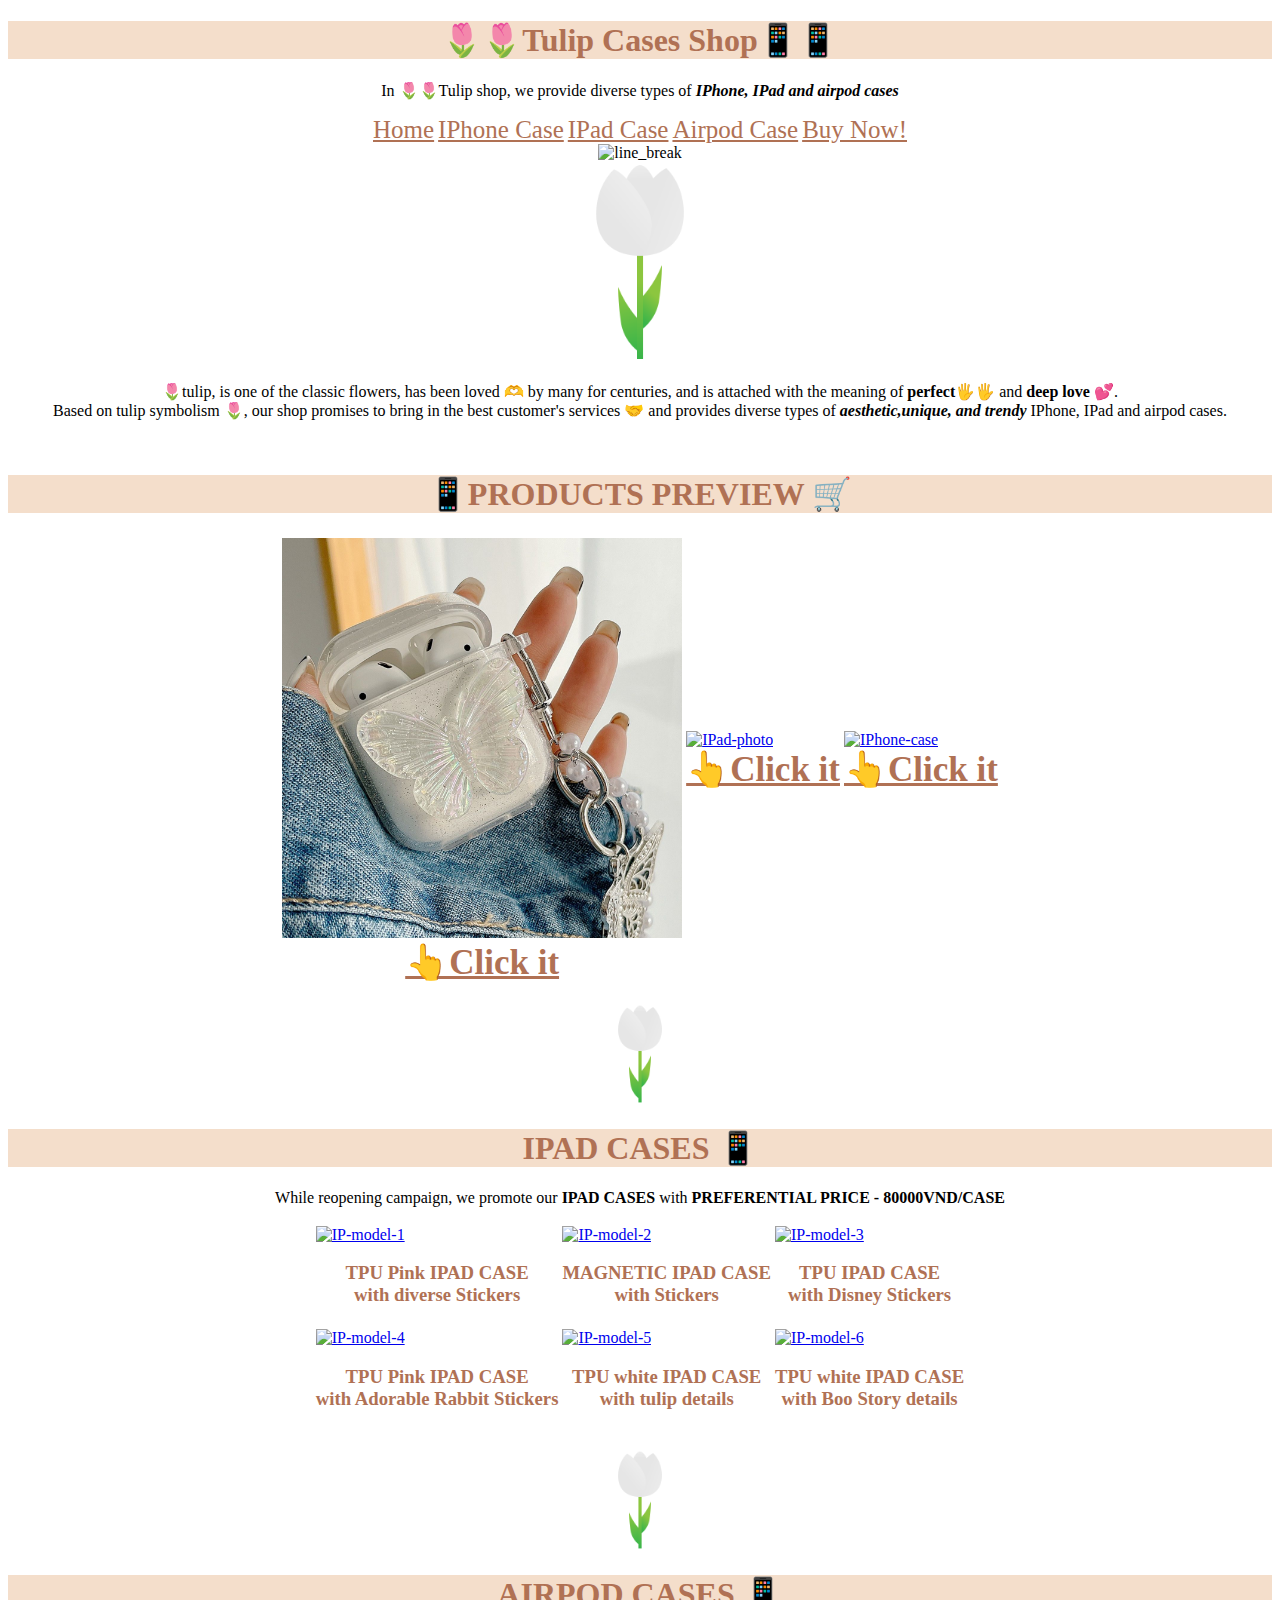
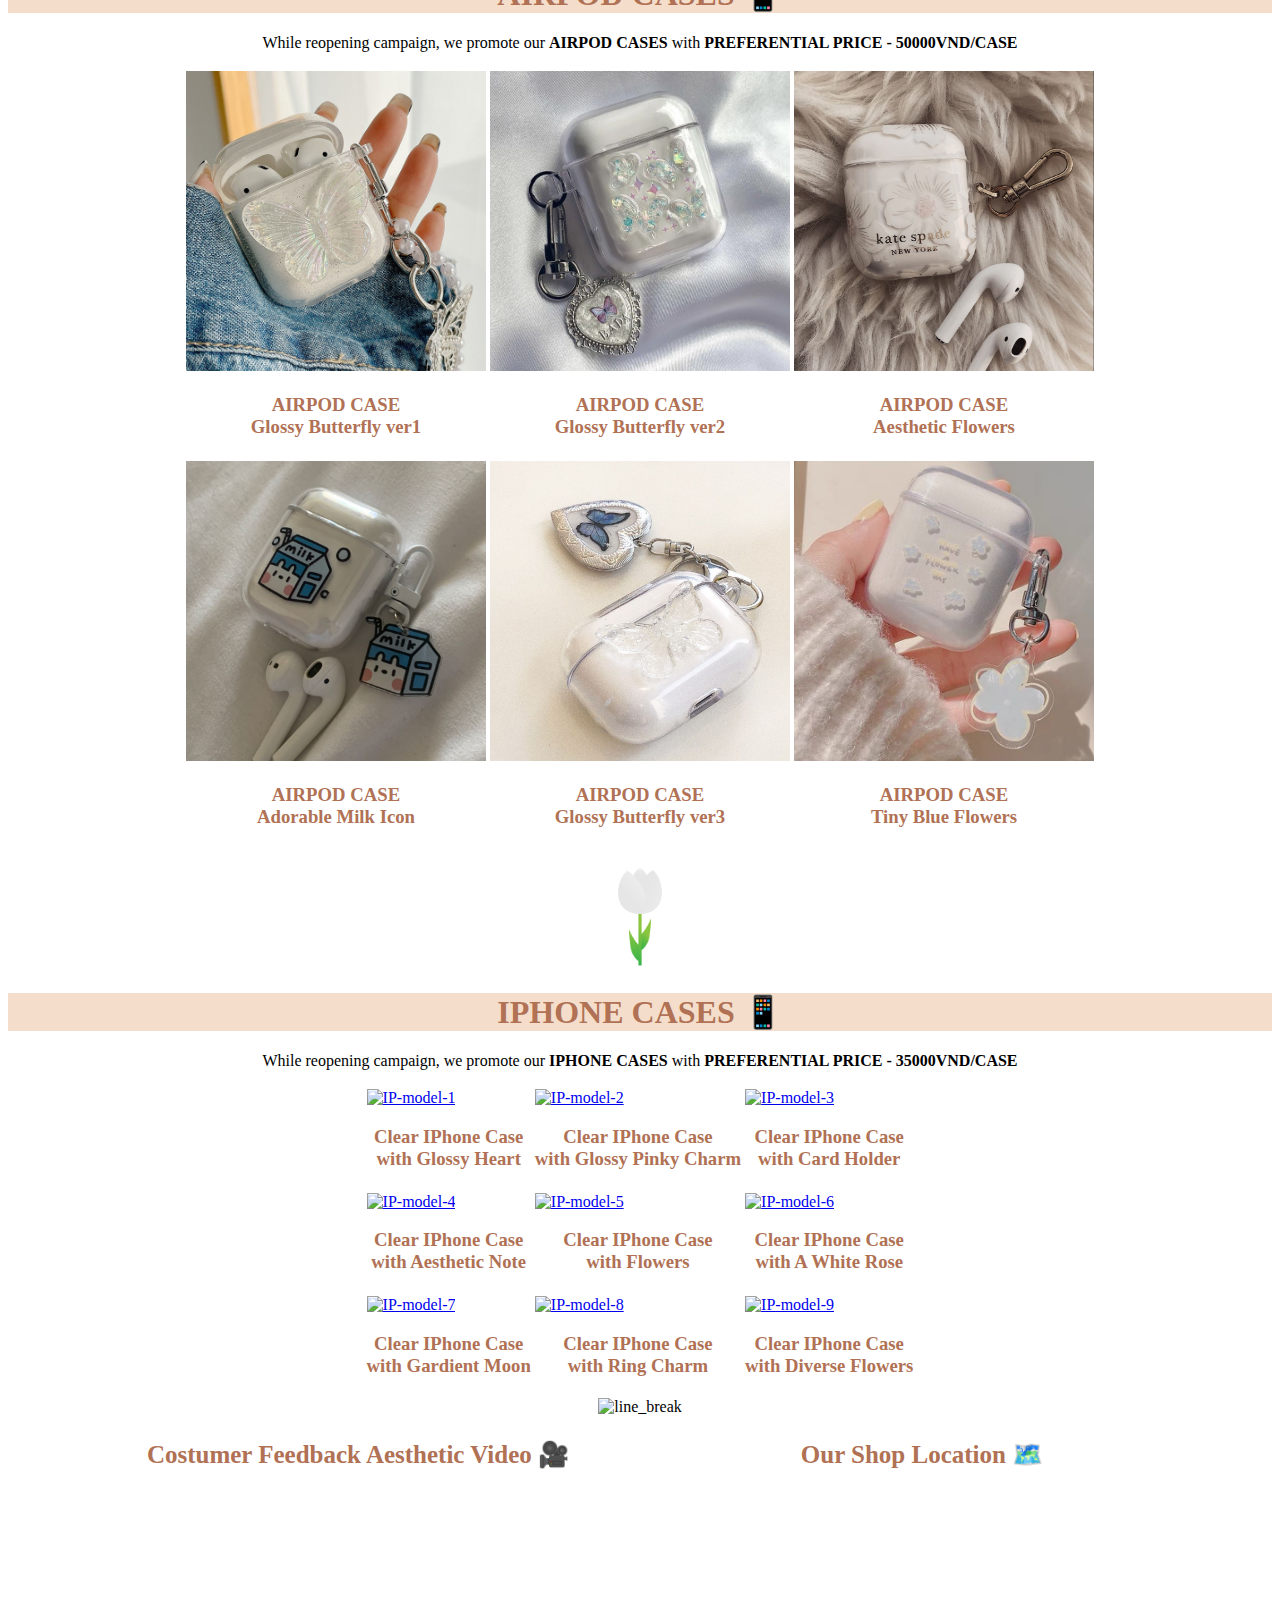
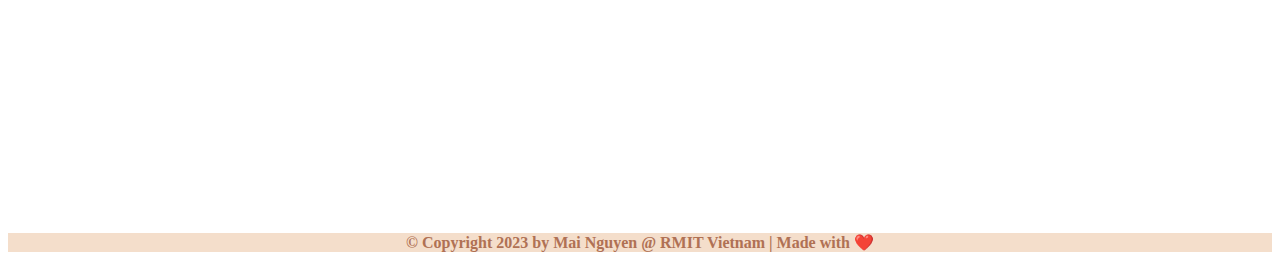
==== commit f0866085: "Add files via upload" ====
--- a/index.html
+++ b/index.html
@@ -2,63 +2,428 @@
 <html lang="en">
 <head>
     <meta charset="UTF-8">
-    <title>Mai Resume</title>
+    <title>Tulip Case Shop</title>
+    <!--favicon-->
+    <link rel="icon" href="image/flower (1).png" type="image/png">
 </head>
+<style></style>
+
 <body>
-    <!--This is the first exercise in lecture 1 - MAKE MY OWN PERSONAL WEBSITE UNSING ONLY HTML-->
-    <img src="https://upload.wikimedia.org/wikipedia/commons/thumb/5/51/RMIT_University_Logo.svg/1280px-RMIT_University_Logo.svg.png" width="100px" alt="RMIT-logo">
-    <h1 style="background-color: #fddfdf;"><center>🌷 MY PERSONAL WEBSITE 🌸</center></h1>
+    <!--Exercise 3: Create a Semantic HTML website-->
+    <!--Main header of the homepage -->
+    <center>
+    <header>
+        <h1 style="font-weight: bold; color:#b07154; background-color:	#f4decb; ">🌷🌷Tulip Cases Shop📱📱 </h1>
+        <p> <center>In 🌷🌷Tulip shop, we provide diverse types of <em><strong>IPhone, IPad and airpod cases</strong></em></center><p>
+    </header>
+        <!--The homepage navigation bar-->
+    <nav>
+        <div>
+            <a href="index.html"        style="font-size: 25px; color: #b07154">Home</a>
+            <a href="#IPhone case-list" style="font-size: 25px; color: #b07154">IPhone Case</a>
+            <a href="#ipad case-list"   style="font-size: 25px; color: #b07154">IPad Case</a>
+            <a href="#airpod case-list" style="font-size: 25px; color: #b07154">Airpod Case</a>
+            <a href="#item-list"        style="font-size: 25px; color: #b07154">Buy Now!</a>
+        </div>
+    </nav>
+    <img src="https://cdn130.picsart.com/287810808007211.png" alt="line_break" width="100px">
+    <section>
+        <img class="logo" src="image/flower (1).png" alt="logo-image" width="200px">
+    </section>
     <p>
-    <center><img src="image/profile_ava-modified.png" alt=" Mai profile photo" width="200px"></center>
+        🌷tulip, is one of the classic flowers, has been loved 🫶 by many for centuries, and is attached with the meaning of <strong>perfect🖐🖐</strong> and <strong>deep love 💕</strong>. <br>Based on tulip symbolism 🌷, our shop promises to bring in the best customer's services 🤝 and provides diverse types of <strong><em>aesthetic,unique, and trendy</em></strong> IPhone, IPad and airpod cases. 
     </p>
-    <h1><center>Mai Nguyen</center></h1>
-    <p>
-        <p style="background-color: #fddfdf; width: fit-content;"><em>Student at <strong>RMIT university Vietnam</strong></em><br>
-            <strong>Major: Information and Technology</strong><br>
-            <strong>Minor: Web/Application development</strong>
-        </p>
+    </section>
+    <br>
+    <!--Main Body Section-->
+    <main>
+        <!--First section-->
+        <section>
+            <h1 style="font-weight: bold; color:#b07154; background-color:	#f4decb;">📱PRODUCTS PREVIEW 🛒 </h1>
+            <div>
+                <table id="item-list">
+                    <div>
+                        <tbody>
+                            <tr>
+                                <td>
+                                    <div>
+                                        <a href="#airpod case-list">
+                                        <img src="image/ap1.jpg" alt="airpod-photo" width="400px" height="400px" style="object-fit: cover;">
+                                        </a>
+                                    </div>
+                                    <div>
+                                        <center>
+                                            <strong><a href="#airpod case-list" style="font-size: 35px; color: #b07154"> 👆Click it </a></strong>
+                                            
+                                        </center>
+                                    </div>
+                                </td>
+                                <td>
+                                    <div>
+                                        <a href="#ipad case-list">
+                                            <img src="image/IPad1.jpg" alt="IPad-photo" width="400px" height="400px" style="object-fit: cover;">
+                                        </a>
+                                    </div>
+                                    <div>
+                                        <center>
+                                            <strong><a href="#ipad case-list" style="font-size: 35px; color: #b07154"> 👆Click it </a></strong>
+                                        </center>
+                                    </div>
+                                </td>
+                                <td>
+                                    <div>
+                                        <a href="#IPhone case-list">
+                                            <img src="image/IP1.jpg" alt="IPhone-case" width="400px" height="400px" style="object-fit: cover;">
+                                        </a>
+                                    </div>
+                                    <div>
+                                        <center>
+                                            <strong><a href="#IPhone case-list" style="font-size: 35px; color: #b07154"> 👆Click it </a></strong>
+                                        </center>
+                                    </div>                                      
+                                </td>
+                            </tr>
+                        </tbody>
+                    </div>                        
+                </table>
+            </div>
+        </section>
+        <br>
+        <img class="logo" src="image/flower (1).png" alt="logo-image" width="100px">
+        <br>
+        <section>
+            <h1 style="font-weight: bold; color:#b07154; background-color:	#f4decb;"> IPAD CASES 📱 </h1>
+            <p>While reopening campaign, we promote our <strong>IPAD CASES</strong> with <strong>PREFERENTIAL PRICE - 80000VND/CASE</strong></p>
+            <div>
+                <table id="ipad case-list">
+                    <tbody>
+                        <tr>
+                            <td>
+                                <div>
+                                    <a href="buynow.html" target="_blank">
+                                        <img src="image/IPad1.jpg" alt="IP-model-1" width="300px" height="300px" style="object-fit: cover;">
+                                    </a>
+                                </div>
+                                <div>
+                                    <center>
+                                        <h3 style="color:#b07154 ;">TPU Pink IPAD CASE<br>with diverse Stickers</h3>
+                                    </center>
+                                </div>
+                            </td>
+                            <td>
+                                <div>
+                                    <a href="buynow.html" target="_blank">
+                                        <img src="image/IPad2.jpg" alt="IP-model-2" width="300px" height="300px" style="object-fit: cover;">
+                                    </a>
+                                </div>
+                                <div>
+                                    <center>
+                                        <h3 style="color:#b07154 ;">MAGNETIC IPAD CASE<br>with Stickers</h3>
+                                    </center>
+                                </div>
+                            </td>
+                            <td>
+                                <div>
+                                    <a href="buynow.html" target="_blank">
+                                        <img src="image/IPad3.jpg" alt="IP-model-3" width="300px" height="300px" style="object-fit: cover;">
+                                    </a>
+                                </div>
+                                <div>
+                                    <center>
+                                        <h3 style="color:#b07154 ;">TPU IPAD CASE<br>with Disney Stickers</h3>
+                                    </center>
+                                </div>
+                            </td>
+                        </tr>
+                        <tr>
+                            <td>
+                                <div>
+                                    <a href="buynow.html" target="_blank">
+                                        <img src="image/IPad4.jpg" alt="IP-model-4" width="300px" height="300px" style="object-fit: cover;">
+                                    </a>
+                                </div>
+                                <div>
+                                    <center>
+                                        <h3 style="color:#b07154 ;">TPU Pink IPAD CASE<br>with Adorable Rabbit Stickers</h3>
+                                    </center>
+                                </div>
+                            </td>
+                            <td>
+                                <div>
+                                    <a href="buynow.html" target="_blank">
+                                        <img src="image/IPad5.jpg" alt="IP-model-5" width="300px" height="300px" style="object-fit: cover;">
+                                    </a>
+                                </div>
+                                <div>
+                                    <center>
+                                        <h3 style="color:#b07154 ;">TPU white IPAD CASE<br>with tulip details</h3>
+                                    </center>
+                                </div>
+                            </td>
+                            <td>
+                                <div>
+                                    <a href="buynow.html" target="_blank">
+                                        <img src="image/IPad6.jpg" alt="IP-model-6" width="300px" height="300px" style="object-fit: cover;">
+                                    </a>
+                                </div>
+                                <div>
+                                    <center>
+                                        <h3 style="color:#b07154 ;">TPU white IPAD CASE<br>with Boo Story details</h3>
+                                    </center>
+                                </div>
+                            </td>
+                        </tr>
+                </table>
+            </div>
+        </section>
+        <br>
+        <img class="logo" src="image/flower (1).png" alt="logo-image" width="100px">
+        <br>
+        <section>
+            <h1 style="font-weight: bold; color:#b07154; background-color:	#f4decb;"> AIRPOD CASES 📱 </h1>
+            <p>While reopening campaign, we promote our <strong>AIRPOD CASES</strong> with <strong>PREFERENTIAL PRICE - 50000VND/CASE</strong></p>
+            <div>
+                <table id="airpod case-list">
+                    <tbody>
+                        <tr>
+                            <td>
+                                <div>
+                                    <a href="buynow.html" target="_blank">
+                                        <img src="image/ap1.jpg" alt="ap-model-1" width="300px" height="300px" style="object-fit: cover;">
+                                    </a>
+                                </div>
+                                <div>
+                                    <center>
+                                        <h3 style="color:#b07154 ;">AIRPOD CASE<br>Glossy Butterfly ver1</h3>
+                                    </center>
+                                </div>
+                            </td>
+                            <td>
+                                <div>
+                                    <a href="buynow.html" target="_blank">
+                                        <img src="image/ap7.jpg" alt="ap-model-2" width="300px" height="300px" style="object-fit: cover;">
+                                    </a>
+                                </div>
+                                <div>
+                                    <center>
+                                        <h3 style="color:#b07154 ;">AIRPOD CASE<br>Glossy Butterfly ver2</h3>
+                                    </center>
+                                </div>
+                            </td>
+                            <td>
+                                <div>
+                                    <a href="buynow.html" target="_blank">
+                                        <img src="image/ap3.jpg" alt="ap-model-3" width="300px" height="300px" style="object-fit: cover;">
+                                    </a>
+                                </div>
+                                <div>
+                                    <center>
+                                        <h3 style="color:#b07154 ;">AIRPOD CASE<br>Aesthetic Flowers</h3>
+                                    </center>
+                                </div>
+                            </td>
+                        </tr>
+                        <tr>
+                            <td>
+                                <div>
+                                    <a href="buynow.html" target="_blank">
+                                        <img src="image/ap4.jpg" alt="ap-model-4" width="300px" height="300px" style="object-fit: cover;">
+                                    </a>
+                                </div>
+                                <div>
+                                    <center>
+                                        <h3 style="color:#b07154 ;">AIRPOD CASE<br> Adorable Milk Icon</h3>
+                                    </center>
+                                </div>
+                            </td>
+                            <td>
+                                <div>
+                                    <a href="buynow.html" target="_blank">
+                                        <img src="image/ap5.jpg" alt="ap-model-5" width="300px" height="300px" style="object-fit: cover;">
+                                    </a>
+                                </div>
+                                <div>
+                                    <center>
+                                        <h3 style="color:#b07154 ;">AIRPOD CASE<br>Glossy Butterfly ver3</h3>
+                                    </center>
+                                </div>
+                            </td>
+                            <td>
+                                <div>
+                                    <a href="buynow.html" target="_blank">
+                                        <img src="image/ap6.jpg" alt="ap-model-6" width="300px" height="300px" style="object-fit: cover;">
+                                    </a>
+                                </div>
+                                <div>
+                                    <center>
+                                        <h3 style="color:#b07154 ;">AIRPOD CASE<br>Tiny Blue Flowers</h3>
+                                    </center>
+                                </div>
+                            </td>
+                        </tr>
+                </table>
+            </div>
+        </section>
+        <br>
+        <img class="logo" src="image/flower (1).png" alt="logo-image" width="100px">
+        <br>
+        <section>
+            <h1 style="font-weight: bold; color:#b07154; background-color:	#f4decb;"> IPHONE CASES 📱 </h1>
+            <p>While reopening campaign, we promote our <strong>IPHONE CASES</strong> with <strong>PREFERENTIAL PRICE - 35000VND/CASE</strong></p>
+            <div>
+                <table id="IPhone case-list">
+                    <tbody>
+                        <tr>
+                            <td>
+                                <div>
+                                    <a href="buynow.html" target="_blank">
+                                        <img src="image/IP1.jpg" alt="IP-model-1" width="300px" height="300px" style="object-fit: cover;">
+                                    </a>
+                                </div>
+                                <div>
+                                    <center>
+                                        <h3 style="color:#b07154 ;">Clear IPhone Case <br>with Glossy Heart</h3>
+                                    </center>
+                                </div>
+                            </td>
+                            <td>
+                                <div>
+                                    <a href="buynow.html" target="_blank">
+                                        <img src="image/IP2.jpg" alt="IP-model-2" width="300px" height="300px" style="object-fit: cover;">
+                                    </a>
+                                </div>
+                                <div>
+                                    <center>
+                                        <h3 style="color:#b07154 ;">Clear IPhone Case <br>with Glossy Pinky Charm</h3>
+                                    </center>
+                                </div>
+                            </td>
+                            <td>
+                                <div>
+                                    <a href="buynow.html" target="_blank">
+                                        <img src="image/IP3.jpg" alt="IP-model-3" width="300px" height="300px" style="object-fit: cover;">
+                                    </a>
+                                </div>
+                                <div>
+                                    <center>
+                                        <h3 style="color:#b07154 ;">Clear IPhone Case <br>with Card Holder</h3>
+                                    </center>
+                                </div>
+                            </td>
+                        </tr>
+                        <tr>
+                            <td>
+                                <div>
+                                    <a href="buynow.html" target="_blank">
+                                        <img src="image/IP4.jpg" alt="IP-model-4" width="300px" height="300px" style="object-fit: cover;">
+                                    </a>
+                                </div>
+                                <div>
+                                    <center>
+                                        <h3 style="color:#b07154 ;">Clear IPhone Case <br>with Aesthetic Note</h3>
+                                    </center>
+                                </div>
+                            </td>
+                            <td>
+                                <div>
+                                    <a href="buynow.html" target="_blank">
+                                        <img src="image/IP5.jpg" alt="IP-model-5" width="300px" height="300px" style="object-fit: cover;">
+                                    </a>
+                                </div>
+                                <div>
+                                    <center>
+                                        <h3 style="color:#b07154 ;">Clear IPhone Case <br>with Flowers</h3>
+                                    </center>
+                                </div>
+                            </td>
+                            <td>
+                                <div>
+                                    <a href="buynow.html" target="_blank">
+                                        <img src="image/IP6.jpg" alt="IP-model-6" width="300px" height="300px" style="object-fit: cover;">
+                                    </a>
+                                </div>
+                                <div>
+                                    <center>
+                                        <h3 style="color:#b07154 ;">Clear IPhone Case <br>with A White Rose</h3>
+                                    </center>
+                                </div>
+                            </td>
+                        </tr>
+                        <tr>
+                            <td>
+                                <div>
+                                    <a href="buynow.html" target="_blank">
+                                        <img src="image/IP7.jpg" alt="IP-model-7" width="300px" height="300px" style="object-fit: cover;">
+                                    </a>
+                                </div>
+                                <div>
+                                    <center>
+                                        <h3 style="color:#b07154 ;">Clear IPhone Case <br>with Gardient Moon</h3>
+                                    </center>
+                                </div>
+                            </td>
+                            <td>
+                                <div>
+                                    <a href="buynow.html" target="_blank">
+                                        <img src="image/IP8.jpg" alt="IP-model-8" width="300px" height="300px" style="object-fit: cover;">
+                                    </a>
+                                </div>
+                                <div>
+                                    <center>
+                                        <h3 style="color:#b07154 ;">Clear IPhone Case <br>with Ring Charm</h3>
+                                    </center>
+                                </div>
+                            </td>
+                            <td>
+                                <div>
+                                    <a href="buynow.html" target="_blank">
+                                        <img src="image/IP9.jpg" alt="IP-model-9" width="300px" height="300px" style="object-fit: cover;">
+                                    </a>
+                                </div>
+                                <div>
+                                    <center>
+                                        <h3 style="color:#b07154 ;">Clear IPhone Case <br>with Diverse Flowers</h3>
+                                    </center>
+                                </div>
+                            </td>
+                        </tr>
+                    </tbody>
+                </table>
+            </div>
+        </section>
+        <img src="https://cdn130.picsart.com/287810808007211.png" alt="line_break" width="100px">
+        <!--Second Body Section-->
+        <section>
+            <div>
+                <table>
+                    <tbody>
+                        <div>
+                            <tr>
+                                <td>
+                                    <center>
+                                        <h2 style="font-size: 25px; color: #b07154">Costumer Feedback Aesthetic Video 🎥</h2>
+                                        <iframe width="560" height="315" src="https://www.youtube.com/embed/tsqFG_S0qhc" title="YouTube video player" frameborder="0" allow="accelerometer; autoplay; clIPboard-write; encrypted-media; gyroscope; picture-in-picture; web-share" allowfullscreen></iframe>
+                                    </center>
+                                </td>
+                                <td>
+                                    <center>
+                                        <h2 style="font-size: 25px; color: #b07154">Our Shop Location 🗺️</h2>
+                                        <iframe src="https://www.google.com/maps/embed?pb=!1m18!1m12!1m3!1d3920.071655341023!2d106.69357801480852!3d10.728956763001875!2m3!1f0!2f0!3f0!3m2!1i1024!2i768!4f13.1!3m3!1m2!1s0x31752fbea5fe3db1%3A0xfae94aca5709003f!2sRMIT%20University%20Vietnam%20-%20Saigon%20South%20campus!5e0!3m2!1sen!2s!4v1678952118087!5m2!1sen!2s" width="560" height="315" style="border:0;" allowfullscreen="" loading="lazy" referrerpolicy="no-referrer-when-downgrade"></iframe>
+                                    </center>
+                                </td>
+                            </tr>
+                        </div>
+                    </tbody>
+                </table>
+            </div>
+        </section>
+    </main>
+    <!--Footer area-->
+    <footer>
+        <h4 style="font-weight: bold; color:#b07154; background-color:	#f4decb;">© Copyright 2023 by Mai Nguyen @ RMIT Vietnam | Made with ❤️</h4>
+    </footer>
+    </center>
 
-        <p>Hi everyone &#9996, I'm a freshman in RMIT university and majoring in Information and Technology.<br>This is my second sememster here &#127979 and I really enjoy my uni life.</p>
-        <p>I love &#128158 drinking latte with 1 shot espresso &#9749</p>
-        <hr>
-    </p>
-    <h2 style="background-color: #fcf7de; width:fit-content; height: fit-content; color:#f39237;"><em>My Hobbies</em></h2>
-    <ul type="square">
-        <li>Poke around social media platforms
-            <ul>
-                <li>Tiktok <img src="image/tik-tok.png" width="12px"></li>
-                <li>Instagram <img src="image/instagram.png" width="12px"></li>
-                <li>Facebook <img src="image/facebook.png" width="12px"></li>
-            </ul>
-        </li>
-        <li>Study at coffee shop <img src="image/coffee-shop.png" width="20px"></li>
-        <li>Hang out with my besties &#128111</li>
-        <li>Zumba dance &#128131 and Kickfit &#129308&#129307</li>
-    </ul>
-    <hr>
-    <h2 style="background-color: #fcf7de; width:fit-content; height: fit-content; color:#f39237;"><em>Course Expectation</em></h2>
-    <p>After taking this course, I expect 🤗 to enhance: 
-        <ul type="disc">
-            <li>my technical skills 💪 and knowledges 🎓</li>
-            <li>my passion for pursuiting web/application development minor</li>
-        </ul>
-    </p>
 
-    <hr>
-    <h2 style="background-color: #fcf7de; width:fit-content; height: fit-content; color:#f39237;"><em>My favorite languages/ framework &#128187</em></h2>
-    <ol type="i">
-        <li>Fundamental Python <img src="image/python.png" width="15px"> &#9733 &#9733 &#9734 &#9734</li>
-        <li>Hypertext Markup Language HTML <img src="image/html.png" width="15px">  &#9733 &#9733 &#9733 &#9734</li>
-        <li>Cascading Style Sheet CSS <img src="image/css.png" width="15px"> &#9733 &#9733 &#9734 &#9734</li>
-    </ol>
-    <hr>
-    <h2 style="background-color: #fcf7de; width:fit-content; height: fit-content; color:#f39237;"><em>Contact with me &#129331 via</em></h2>
-    <p style="background-color: #fddfdf; width: fit-content; height: fit-content;" >
-        <a href="https://www.facebook.com/ThannhMaii.Nguyenn/" target="_blank"> <!--target blank is used to open the URL in a new window-->
-        <img src="image/facebook.png" alt="my fb account" width="50px"></a> <!--tag <a> can include tag <img>, reversed case is not available-->
-        <a href="https://www.instagram.com/_.nnthmai._/" target="_blank">
-            <img src="image/instagram.png" alt="my ig account" width="50px">
-        </a>
-    </p>
 </body>
 </html>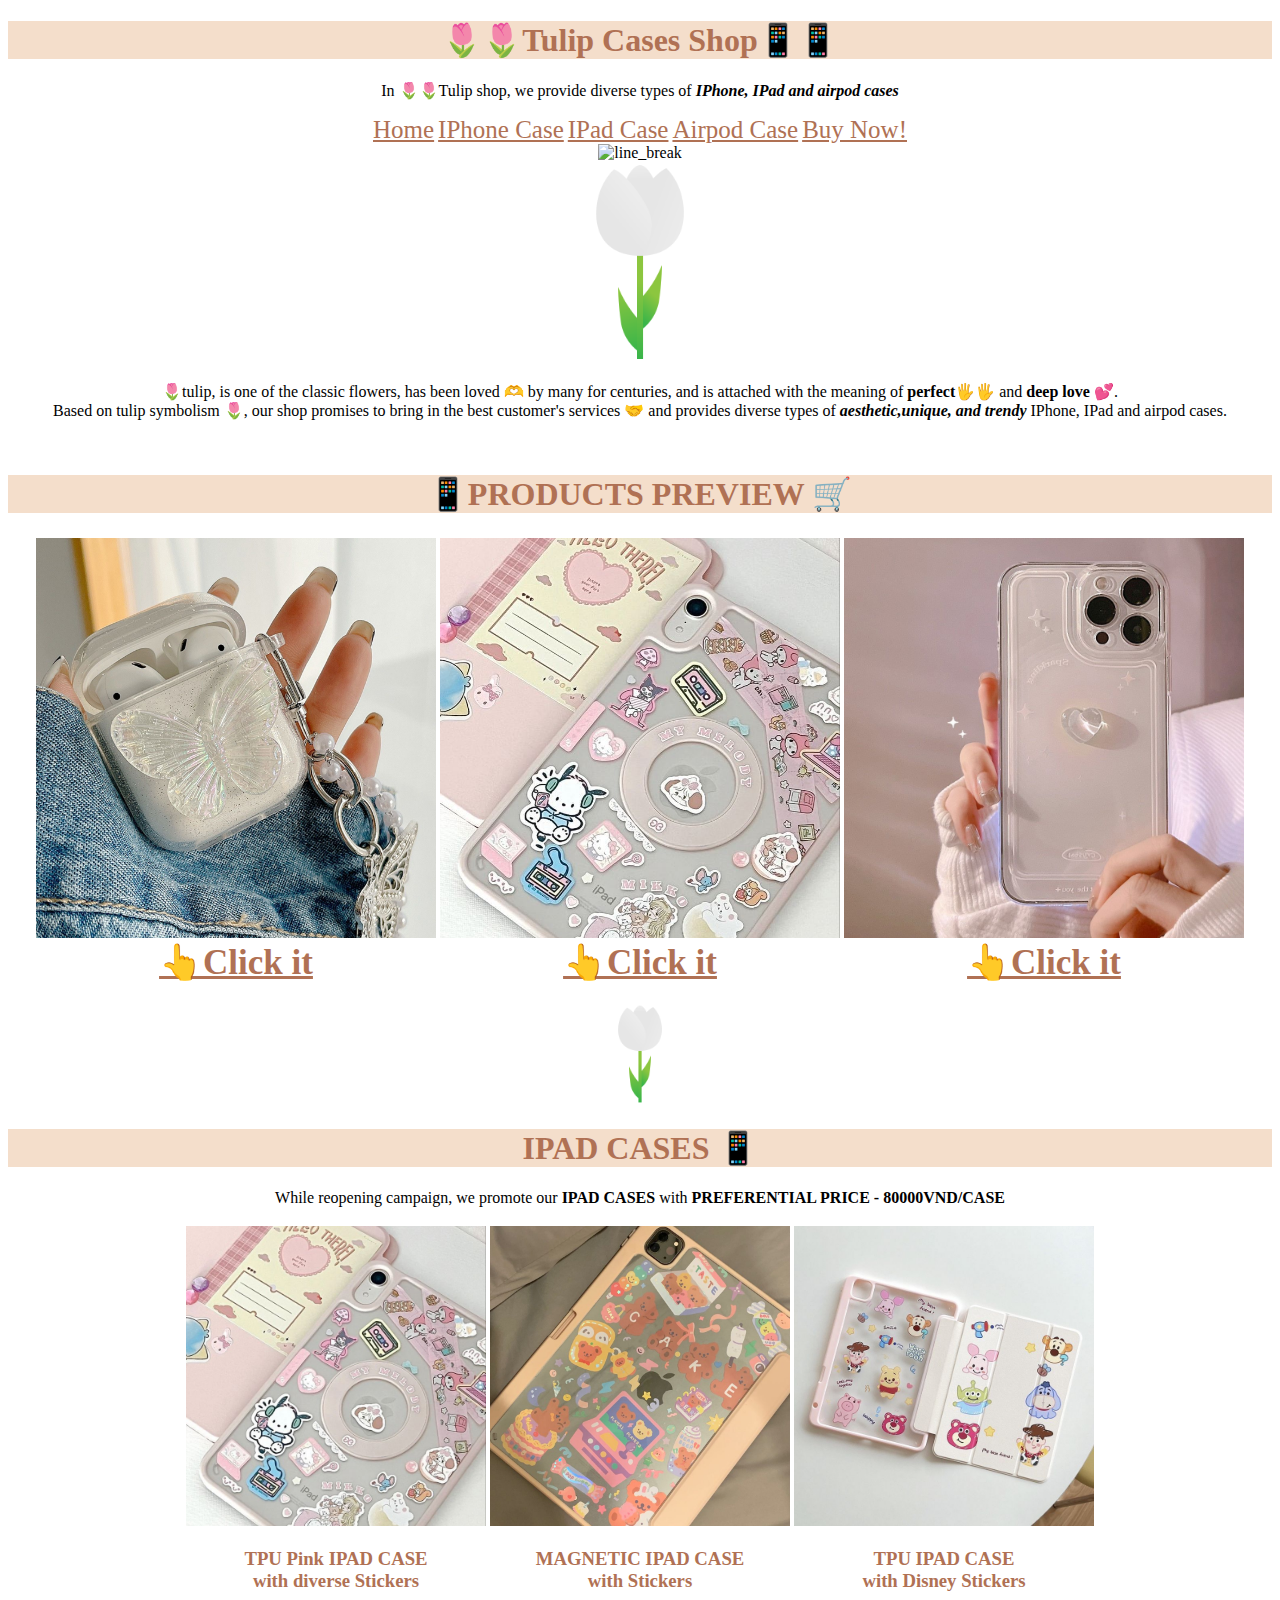
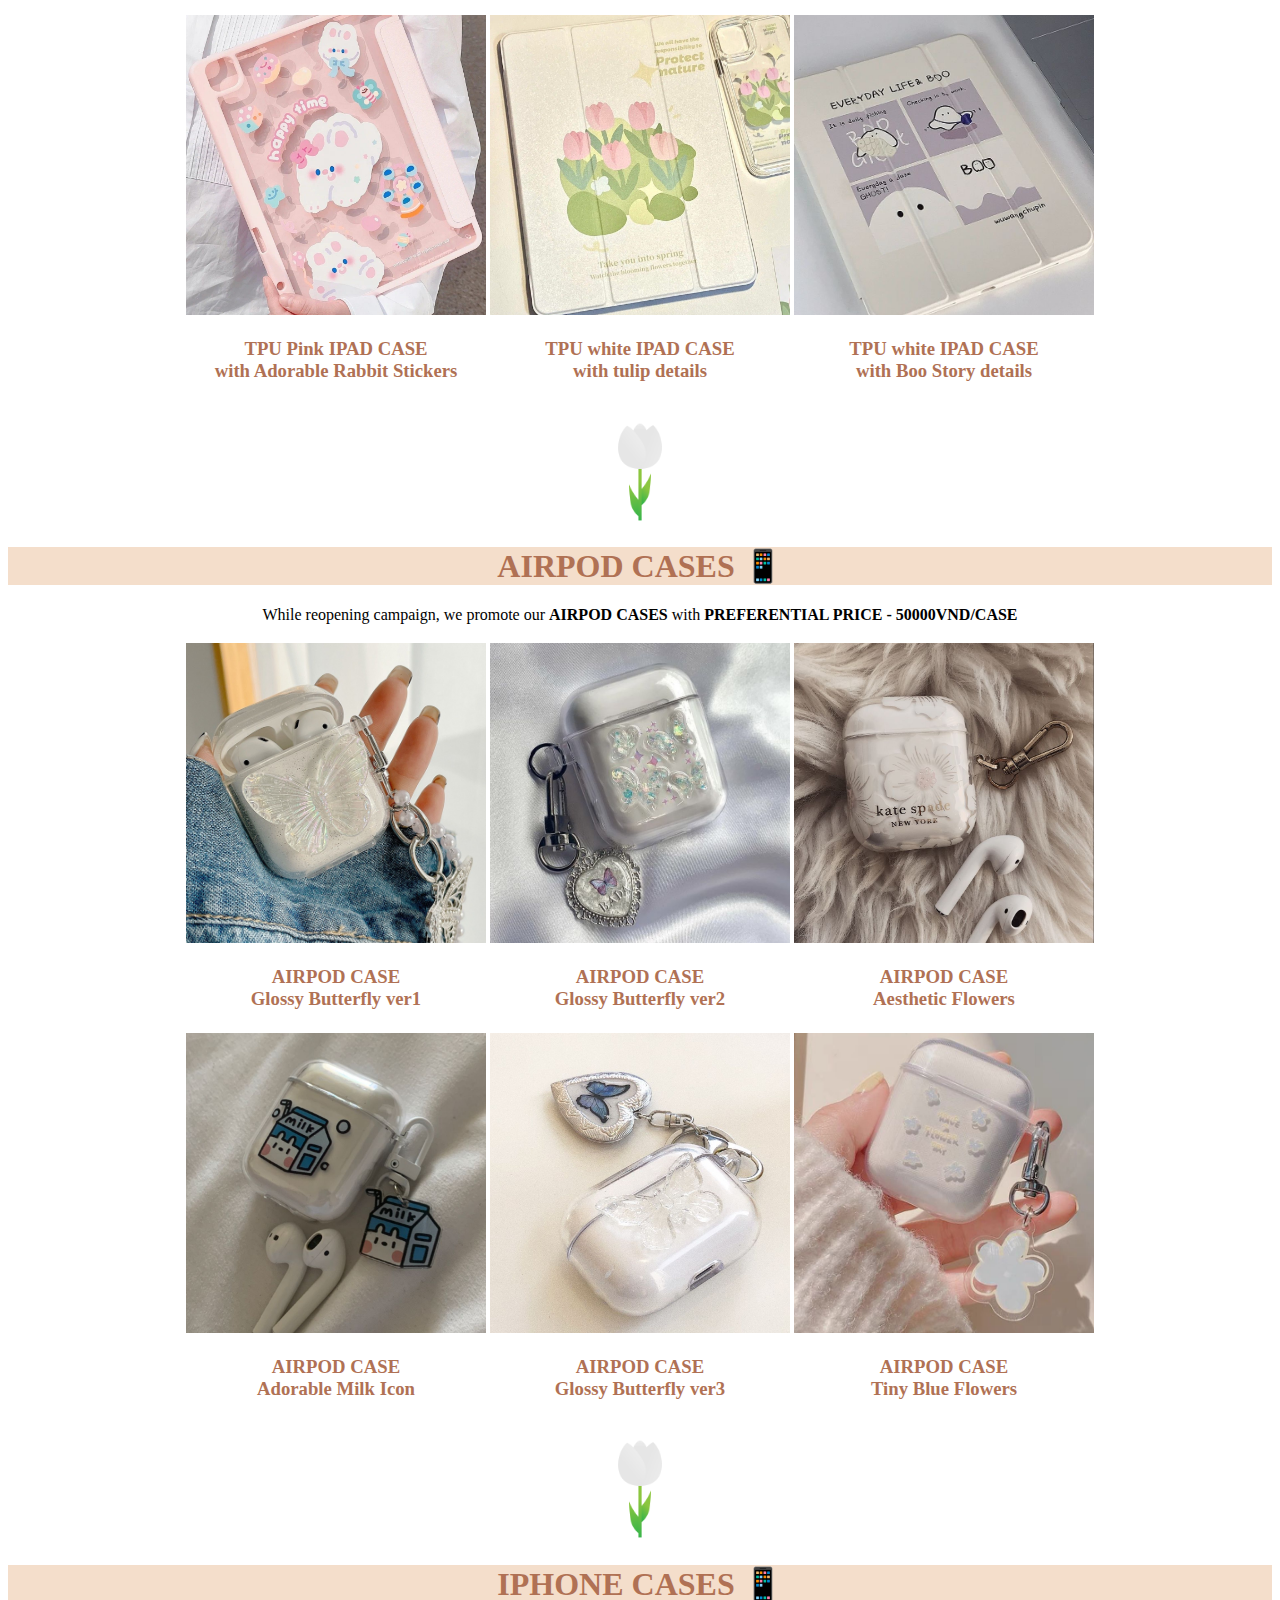
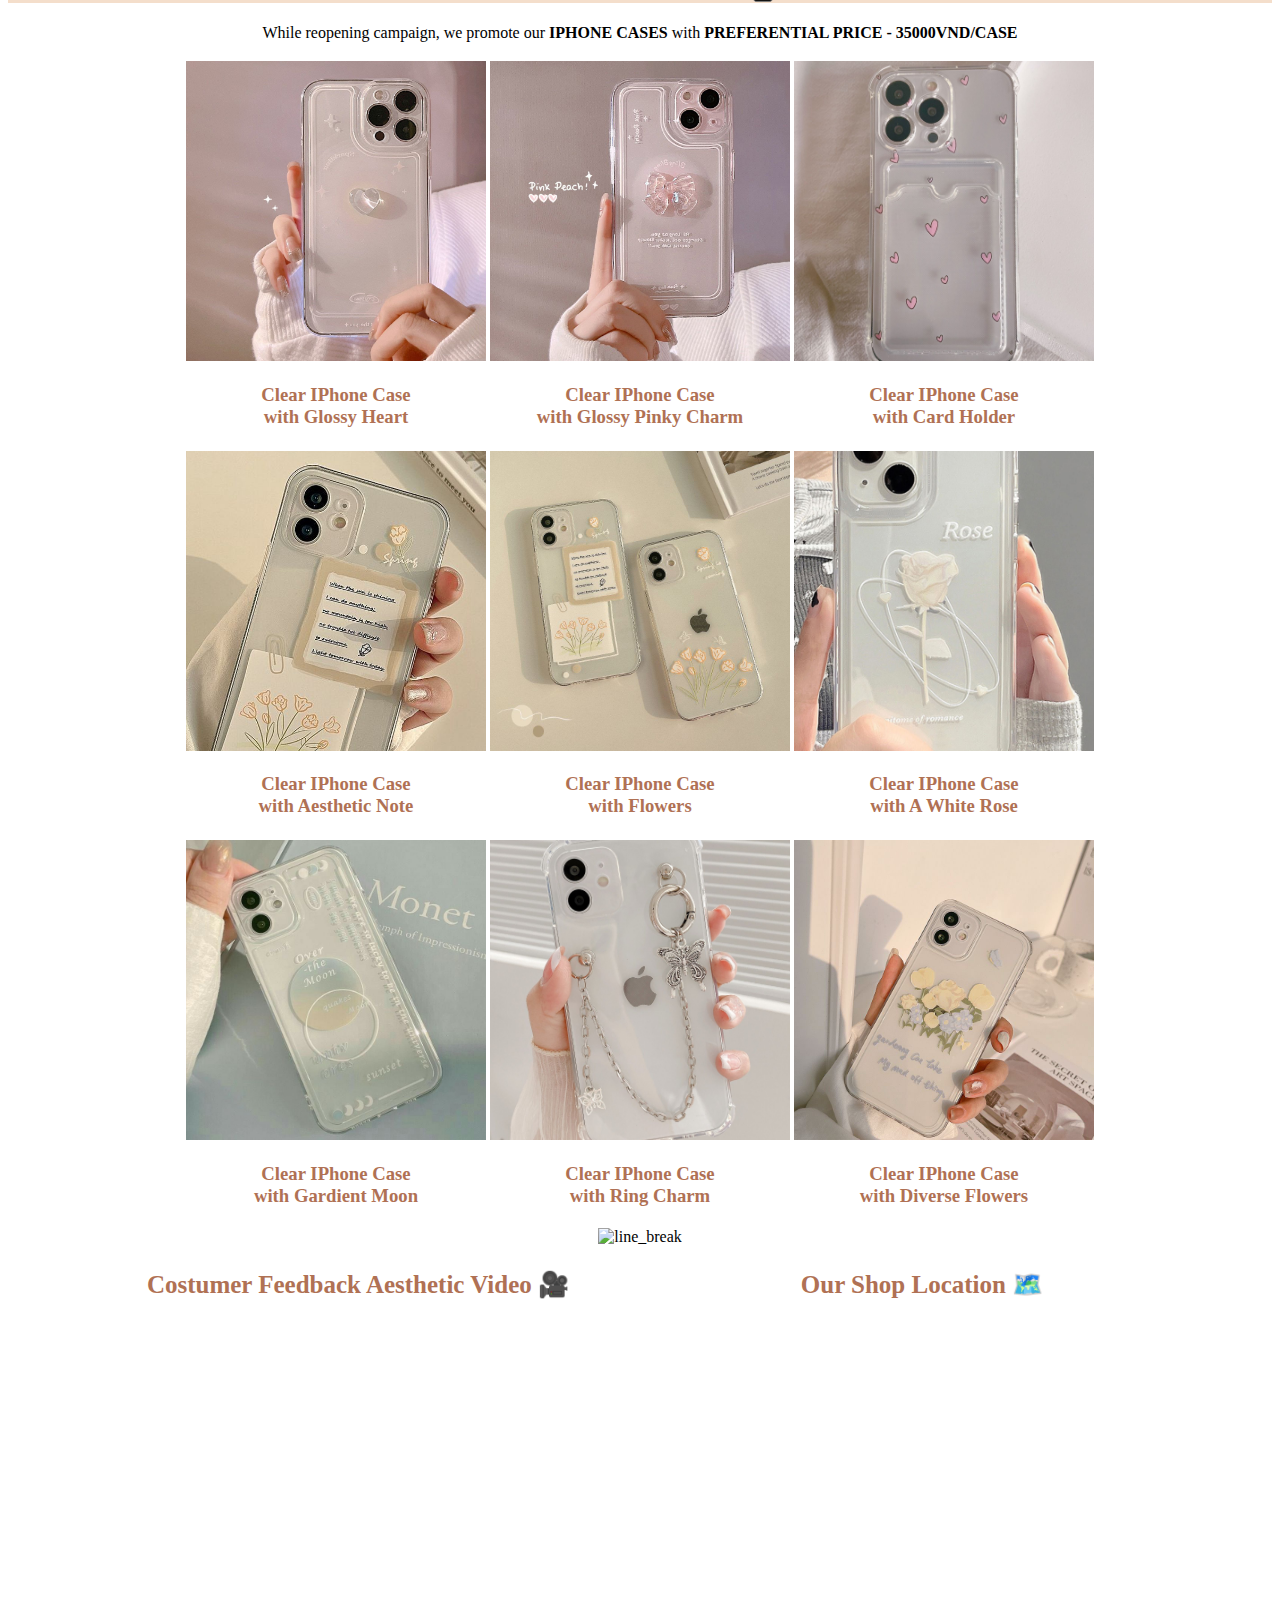
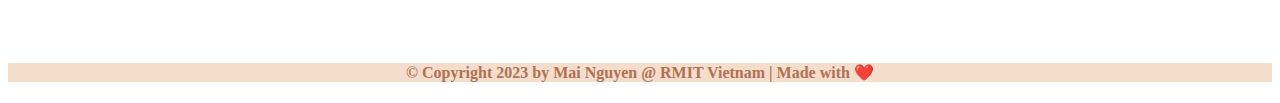
==== commit d581c553: "new" ====
--- a/index.html
+++ b/index.html
@@ -61,7 +61,7 @@
                                 <td>
                                     <div>
                                         <a href="#ipad case-list">
-                                            <img src="image/IPad1.jpg" alt="IPad-photo" width="400px" height="400px" style="object-fit: cover;">
+                                            <img src="image/ipad1.jpg" alt="IPad-photo" width="400px" height="400px" style="object-fit: cover;">
                                         </a>
                                     </div>
                                     <div>
@@ -73,7 +73,7 @@
                                 <td>
                                     <div>
                                         <a href="#IPhone case-list">
-                                            <img src="image/IP1.jpg" alt="IPhone-case" width="400px" height="400px" style="object-fit: cover;">
+                                            <img src="image/ip1.jpg" alt="IPhone-case" width="400px" height="400px" style="object-fit: cover;">
                                         </a>
                                     </div>
                                     <div>
@@ -101,7 +101,7 @@
                             <td>
                                 <div>
                                     <a href="buynow.html" target="_blank">
-                                        <img src="image/IPad1.jpg" alt="IP-model-1" width="300px" height="300px" style="object-fit: cover;">
+                                        <img src="image/ipad1.jpg" alt="IP-model-1" width="300px" height="300px" style="object-fit: cover;">
                                     </a>
                                 </div>
                                 <div>
@@ -113,7 +113,7 @@
                             <td>
                                 <div>
                                     <a href="buynow.html" target="_blank">
-                                        <img src="image/IPad2.jpg" alt="IP-model-2" width="300px" height="300px" style="object-fit: cover;">
+                                        <img src="image/ipad2.jpg" alt="IP-model-2" width="300px" height="300px" style="object-fit: cover;">
                                     </a>
                                 </div>
                                 <div>
@@ -125,7 +125,7 @@
                             <td>
                                 <div>
                                     <a href="buynow.html" target="_blank">
-                                        <img src="image/IPad3.jpg" alt="IP-model-3" width="300px" height="300px" style="object-fit: cover;">
+                                        <img src="image/ipad3.jpg" alt="IP-model-3" width="300px" height="300px" style="object-fit: cover;">
                                     </a>
                                 </div>
                                 <div>
@@ -139,7 +139,7 @@
                             <td>
                                 <div>
                                     <a href="buynow.html" target="_blank">
-                                        <img src="image/IPad4.jpg" alt="IP-model-4" width="300px" height="300px" style="object-fit: cover;">
+                                        <img src="image/ipad4.jpg" alt="IP-model-4" width="300px" height="300px" style="object-fit: cover;">
                                     </a>
                                 </div>
                                 <div>
@@ -151,7 +151,7 @@
                             <td>
                                 <div>
                                     <a href="buynow.html" target="_blank">
-                                        <img src="image/IPad5.jpg" alt="IP-model-5" width="300px" height="300px" style="object-fit: cover;">
+                                        <img src="image/ipad5.jpg" alt="IP-model-5" width="300px" height="300px" style="object-fit: cover;">
                                     </a>
                                 </div>
                                 <div>
@@ -163,7 +163,7 @@
                             <td>
                                 <div>
                                     <a href="buynow.html" target="_blank">
-                                        <img src="image/IPad6.jpg" alt="IP-model-6" width="300px" height="300px" style="object-fit: cover;">
+                                        <img src="image/ipad6.jpg" alt="IP-model-6" width="300px" height="300px" style="object-fit: cover;">
                                     </a>
                                 </div>
                                 <div>
@@ -277,7 +277,7 @@
                             <td>
                                 <div>
                                     <a href="buynow.html" target="_blank">
-                                        <img src="image/IP1.jpg" alt="IP-model-1" width="300px" height="300px" style="object-fit: cover;">
+                                        <img src="image/ip1.jpg" alt="IP-model-1" width="300px" height="300px" style="object-fit: cover;">
                                     </a>
                                 </div>
                                 <div>
@@ -289,7 +289,7 @@
                             <td>
                                 <div>
                                     <a href="buynow.html" target="_blank">
-                                        <img src="image/IP2.jpg" alt="IP-model-2" width="300px" height="300px" style="object-fit: cover;">
+                                        <img src="image/ip2.jpg" alt="IP-model-2" width="300px" height="300px" style="object-fit: cover;">
                                     </a>
                                 </div>
                                 <div>
@@ -301,7 +301,7 @@
                             <td>
                                 <div>
                                     <a href="buynow.html" target="_blank">
-                                        <img src="image/IP3.jpg" alt="IP-model-3" width="300px" height="300px" style="object-fit: cover;">
+                                        <img src="image/ip3.jpg" alt="IP-model-3" width="300px" height="300px" style="object-fit: cover;">
                                     </a>
                                 </div>
                                 <div>
@@ -315,7 +315,7 @@
                             <td>
                                 <div>
                                     <a href="buynow.html" target="_blank">
-                                        <img src="image/IP4.jpg" alt="IP-model-4" width="300px" height="300px" style="object-fit: cover;">
+                                        <img src="image/ip4.jpg" alt="IP-model-4" width="300px" height="300px" style="object-fit: cover;">
                                     </a>
                                 </div>
                                 <div>
@@ -327,7 +327,7 @@
                             <td>
                                 <div>
                                     <a href="buynow.html" target="_blank">
-                                        <img src="image/IP5.jpg" alt="IP-model-5" width="300px" height="300px" style="object-fit: cover;">
+                                        <img src="image/ip5.jpg" alt="IP-model-5" width="300px" height="300px" style="object-fit: cover;">
                                     </a>
                                 </div>
                                 <div>
@@ -339,7 +339,7 @@
                             <td>
                                 <div>
                                     <a href="buynow.html" target="_blank">
-                                        <img src="image/IP6.jpg" alt="IP-model-6" width="300px" height="300px" style="object-fit: cover;">
+                                        <img src="image/ip6.jpg" alt="IP-model-6" width="300px" height="300px" style="object-fit: cover;">
                                     </a>
                                 </div>
                                 <div>
@@ -353,7 +353,7 @@
                             <td>
                                 <div>
                                     <a href="buynow.html" target="_blank">
-                                        <img src="image/IP7.jpg" alt="IP-model-7" width="300px" height="300px" style="object-fit: cover;">
+                                        <img src="image/ip7.jpg" alt="IP-model-7" width="300px" height="300px" style="object-fit: cover;">
                                     </a>
                                 </div>
                                 <div>
@@ -365,7 +365,7 @@
                             <td>
                                 <div>
                                     <a href="buynow.html" target="_blank">
-                                        <img src="image/IP8.jpg" alt="IP-model-8" width="300px" height="300px" style="object-fit: cover;">
+                                        <img src="image/ip8.jpg" alt="IP-model-8" width="300px" height="300px" style="object-fit: cover;">
                                     </a>
                                 </div>
                                 <div>
@@ -377,7 +377,7 @@
                             <td>
                                 <div>
                                     <a href="buynow.html" target="_blank">
-                                        <img src="image/IP9.jpg" alt="IP-model-9" width="300px" height="300px" style="object-fit: cover;">
+                                        <img src="image/ip9.jpg" alt="IP-model-9" width="300px" height="300px" style="object-fit: cover;">
                                     </a>
                                 </div>
                                 <div>
